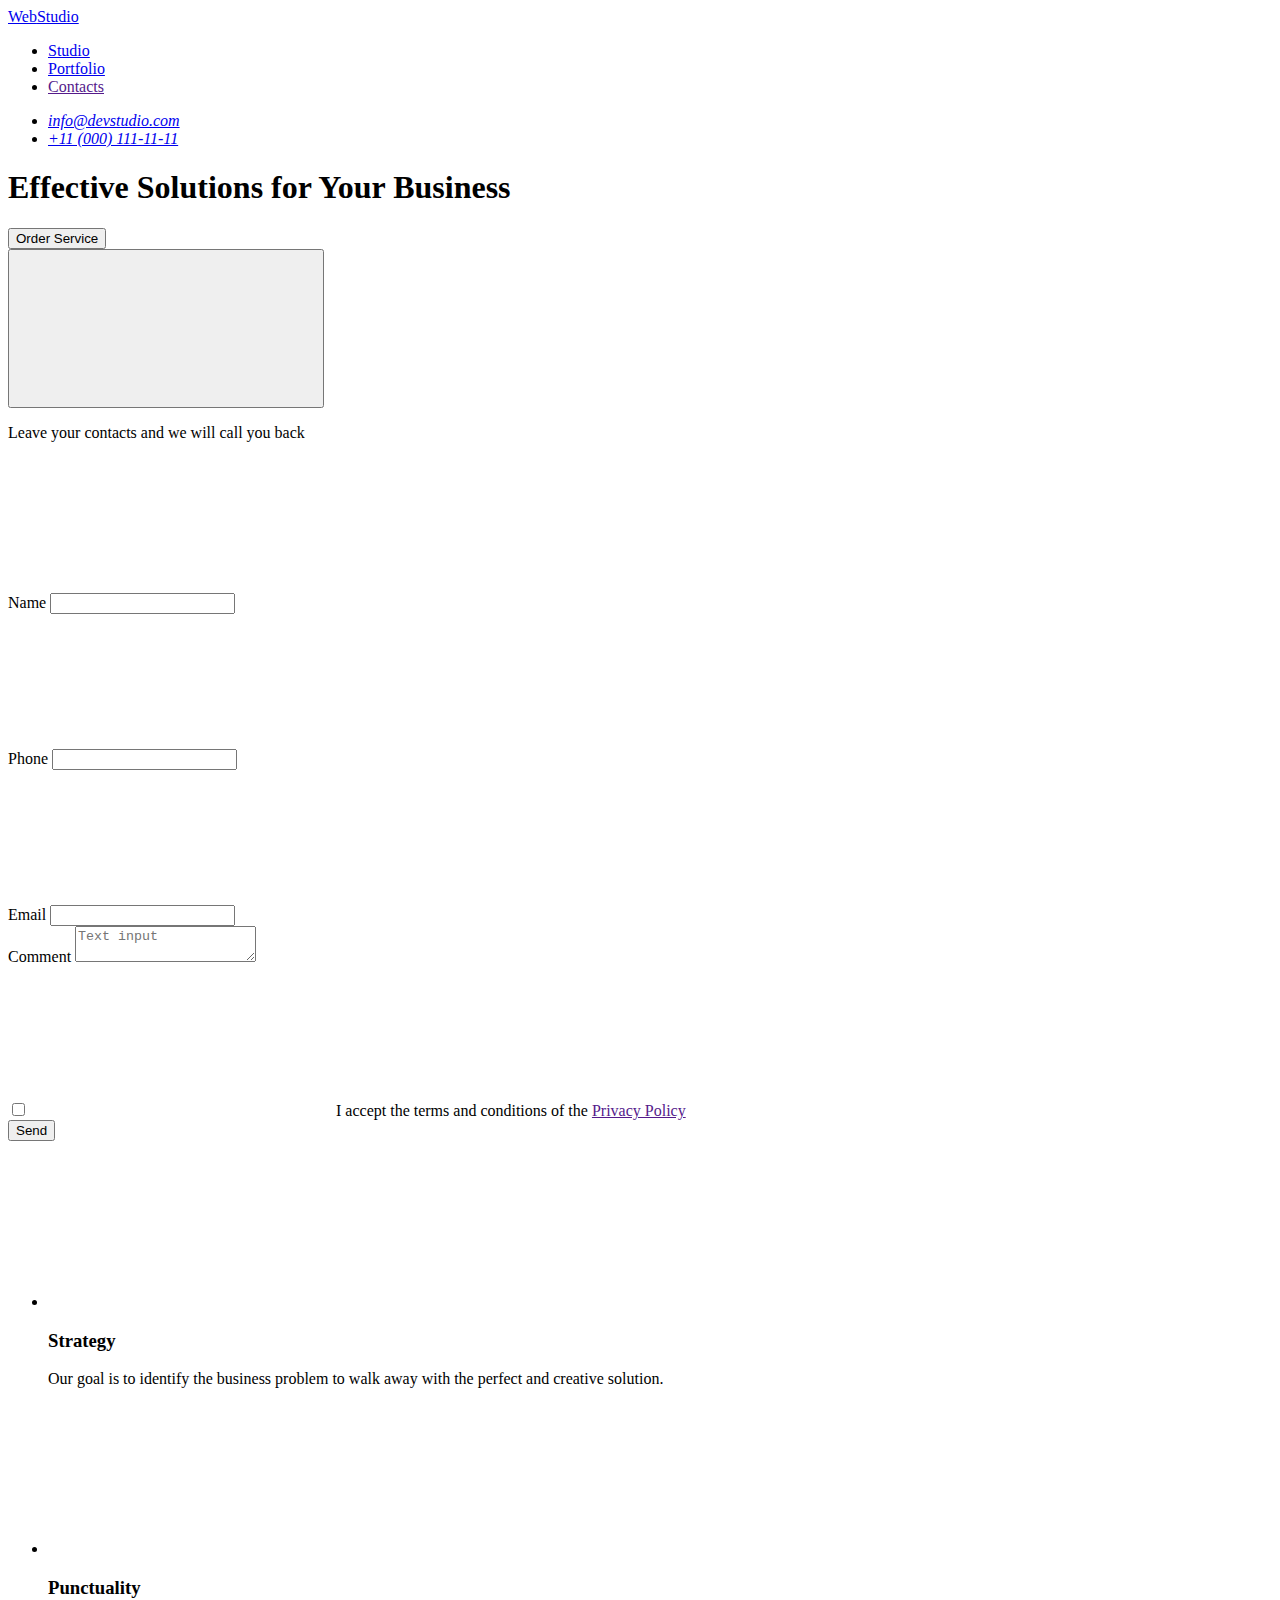
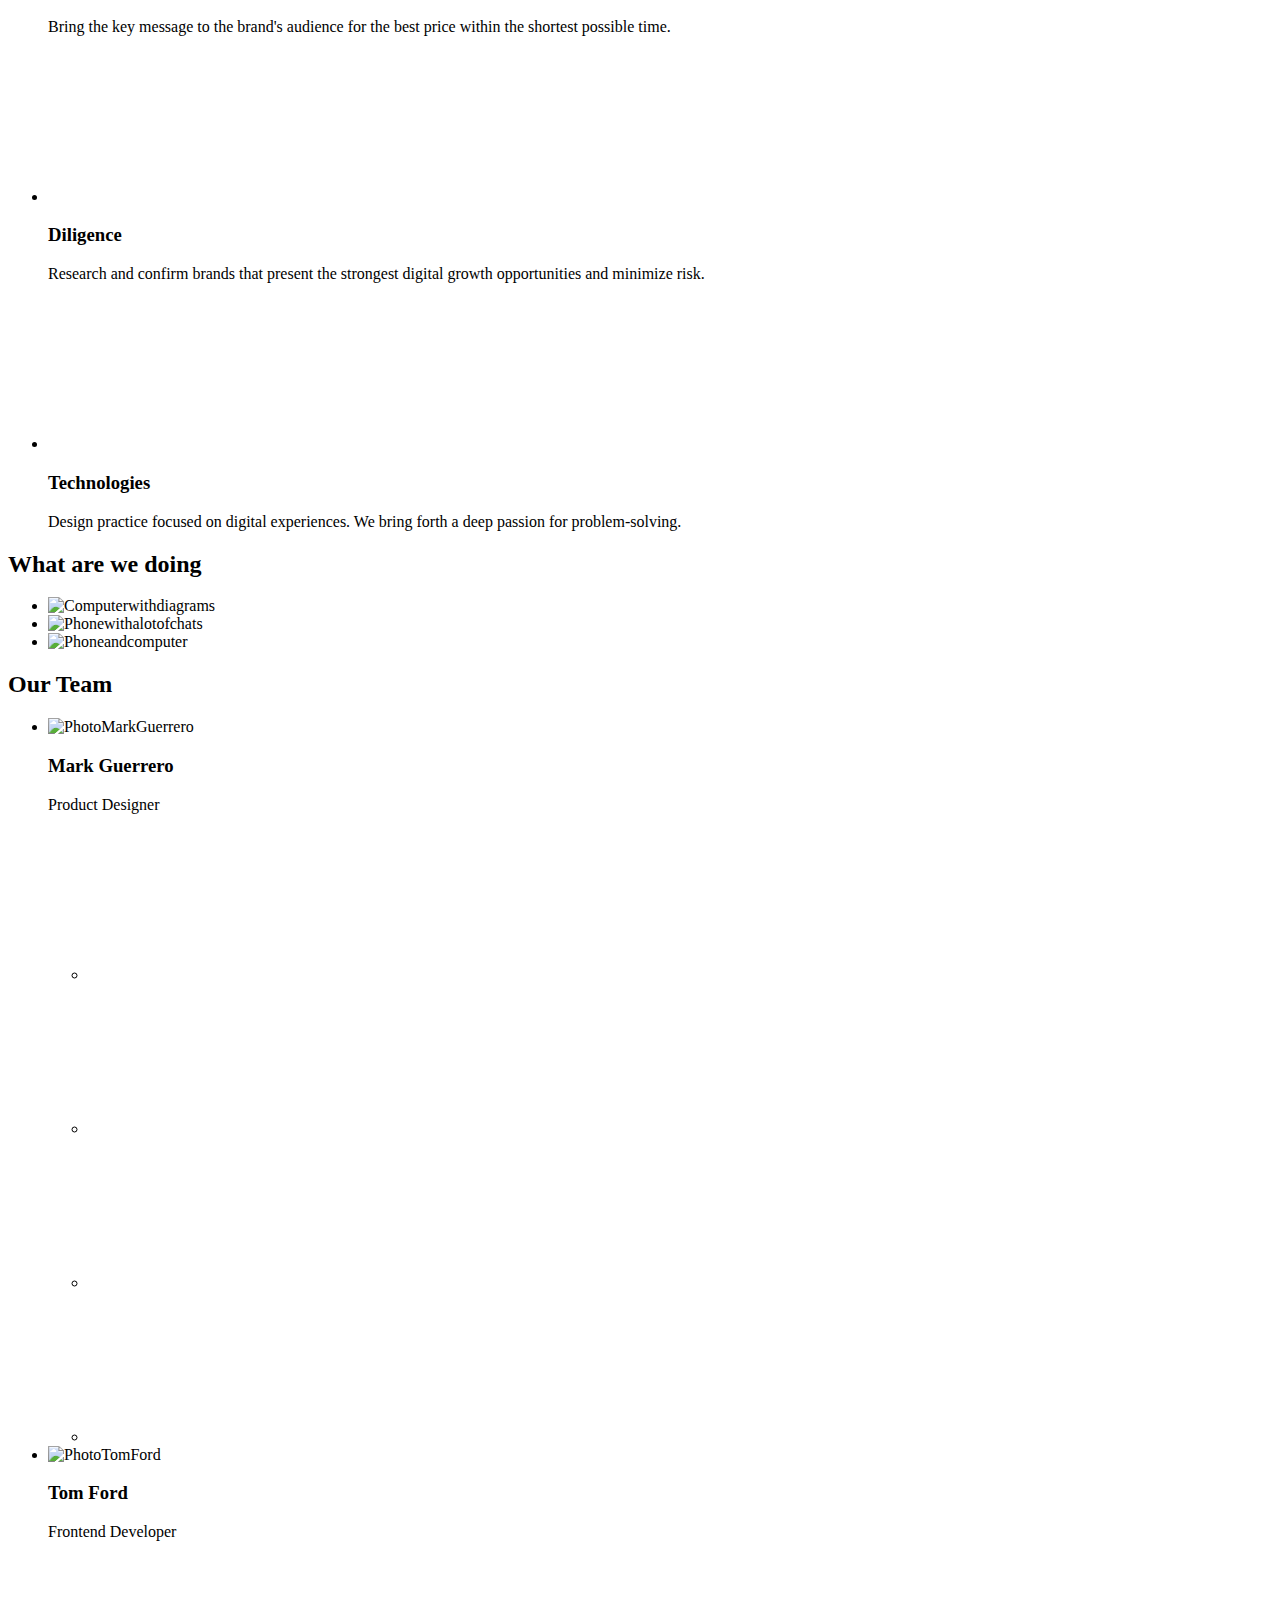
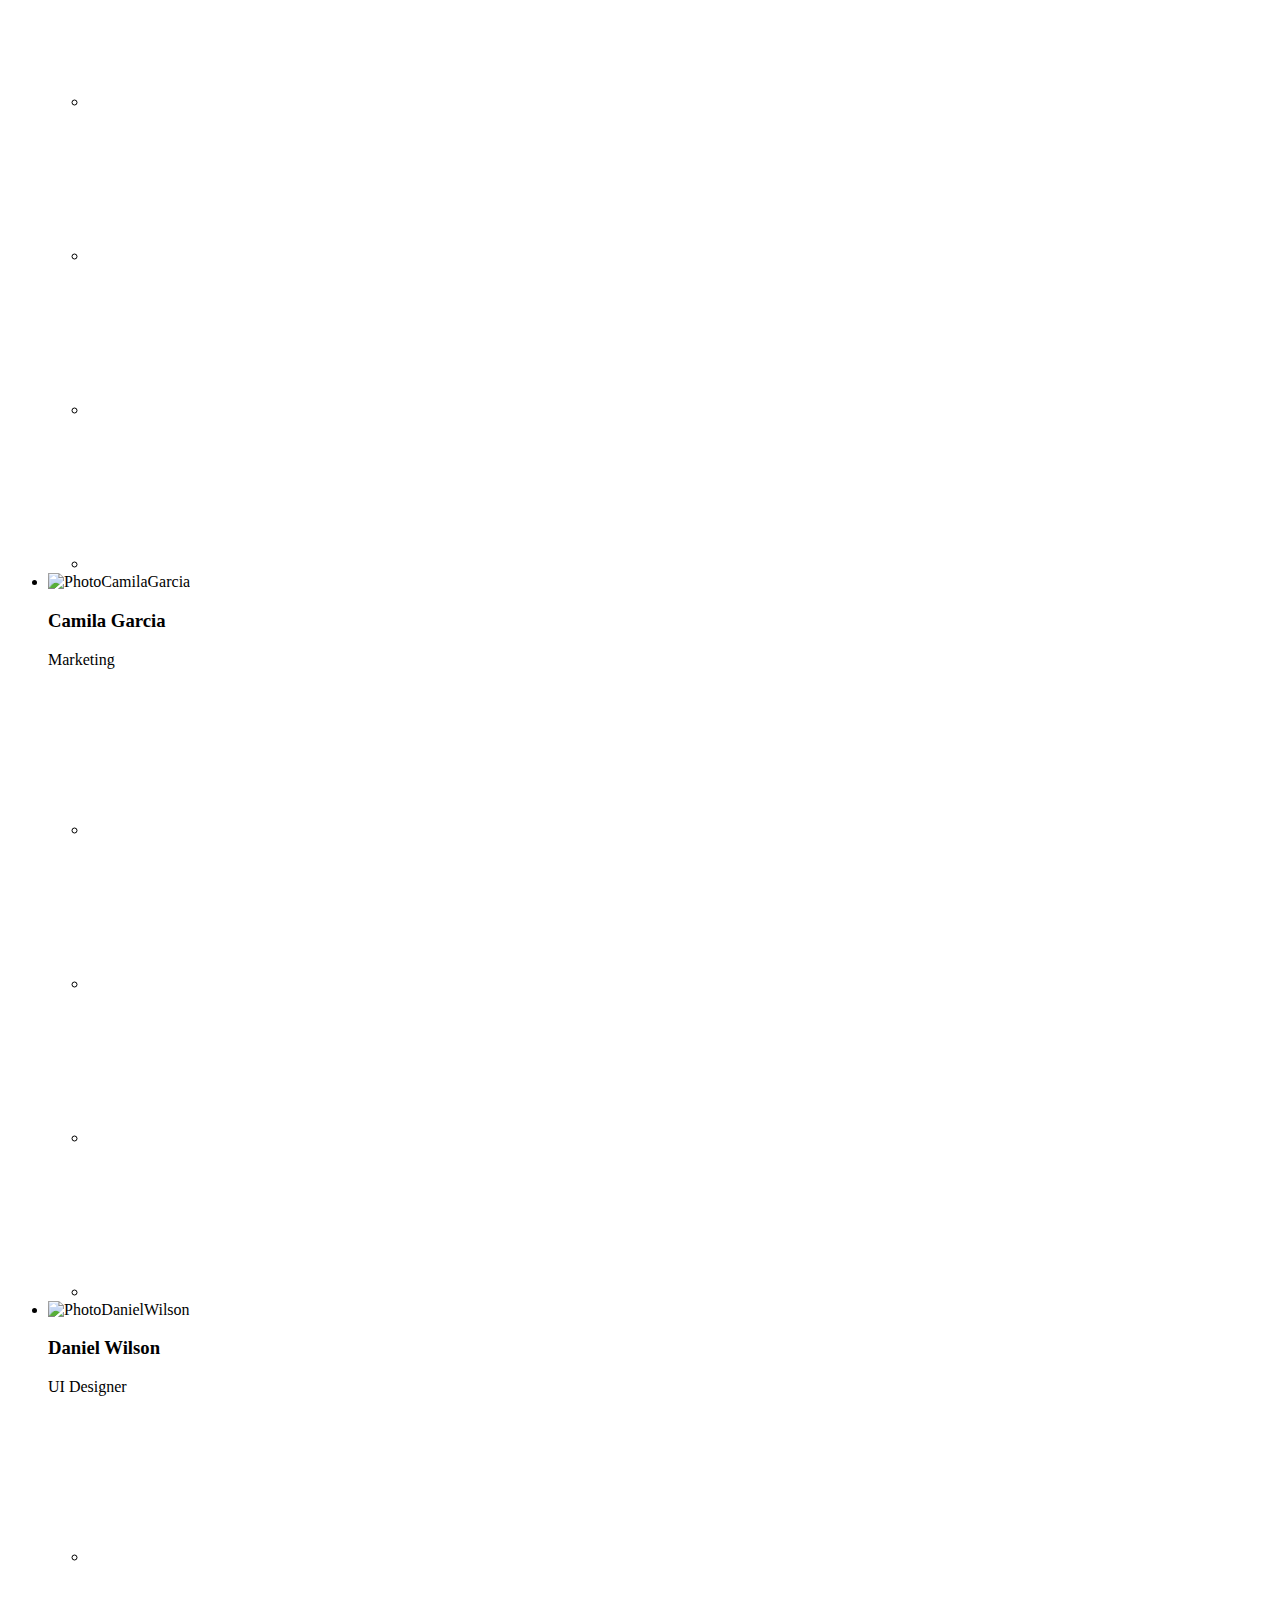
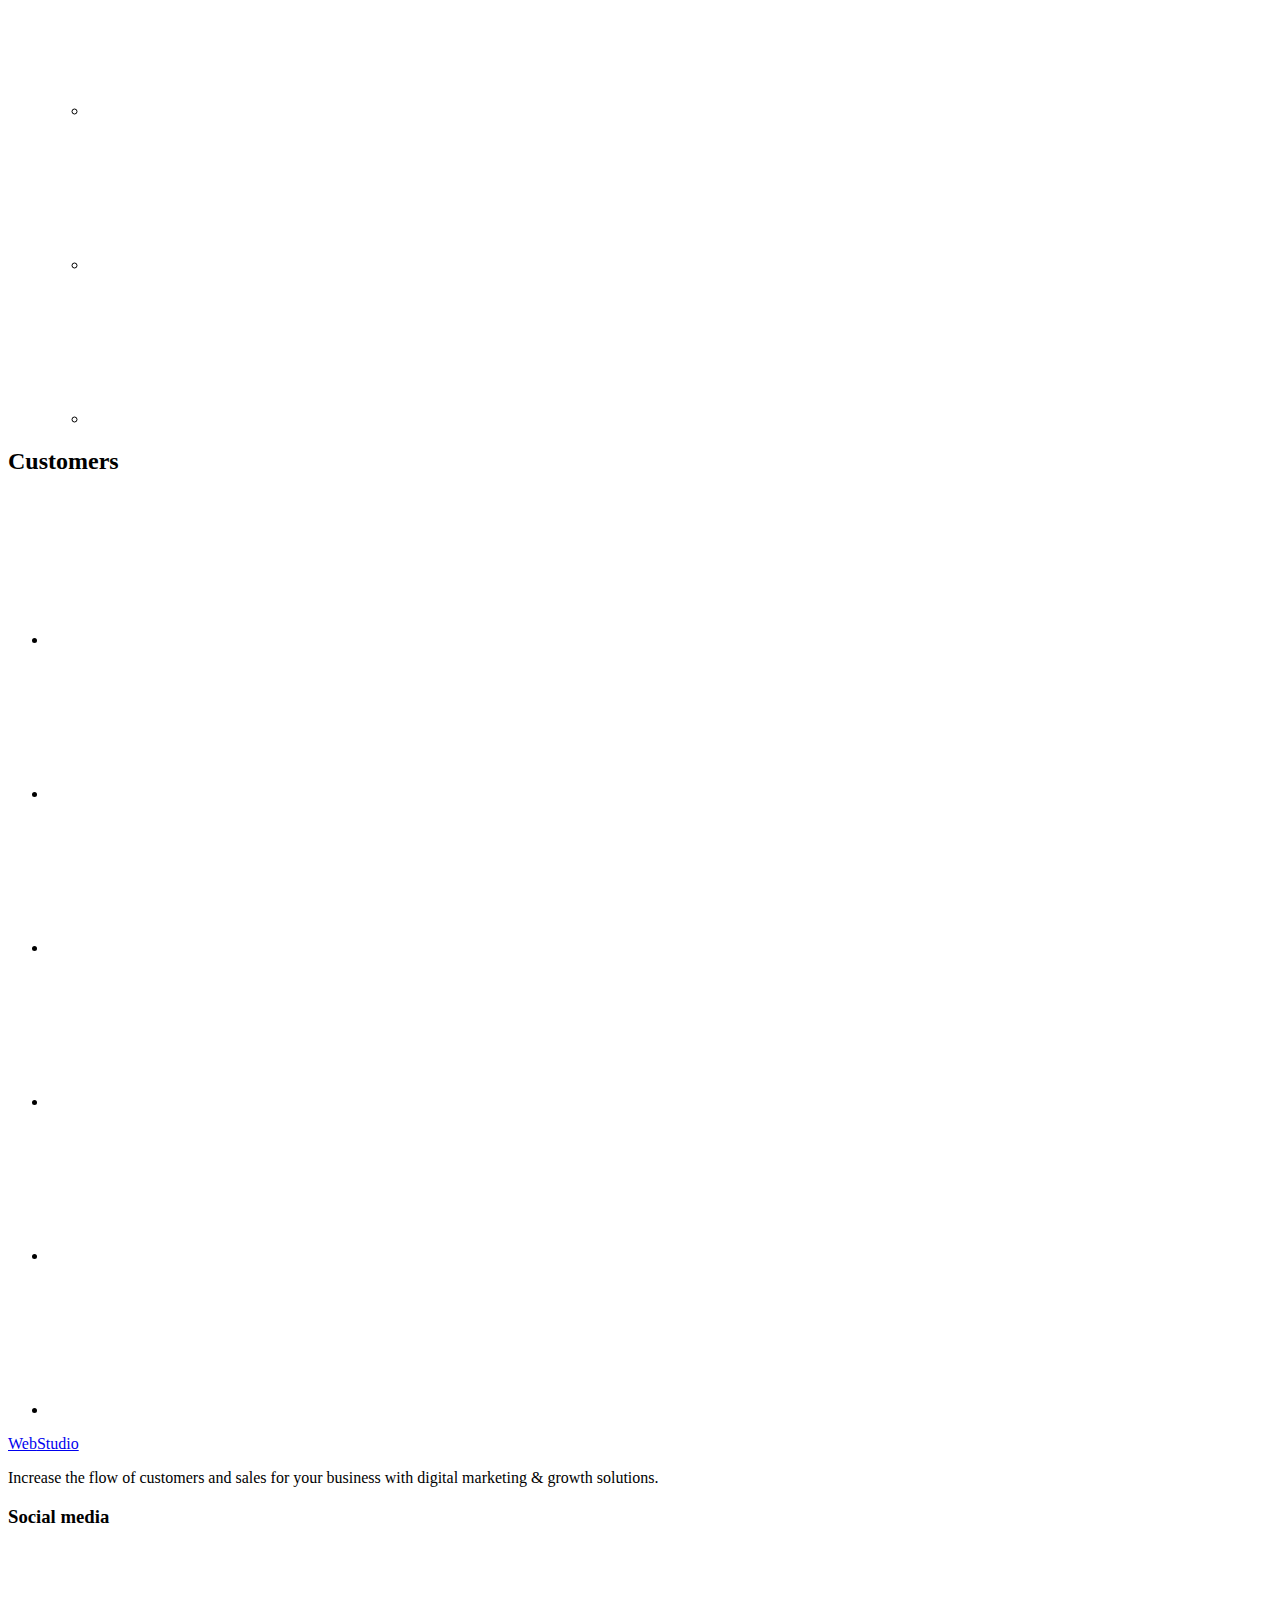
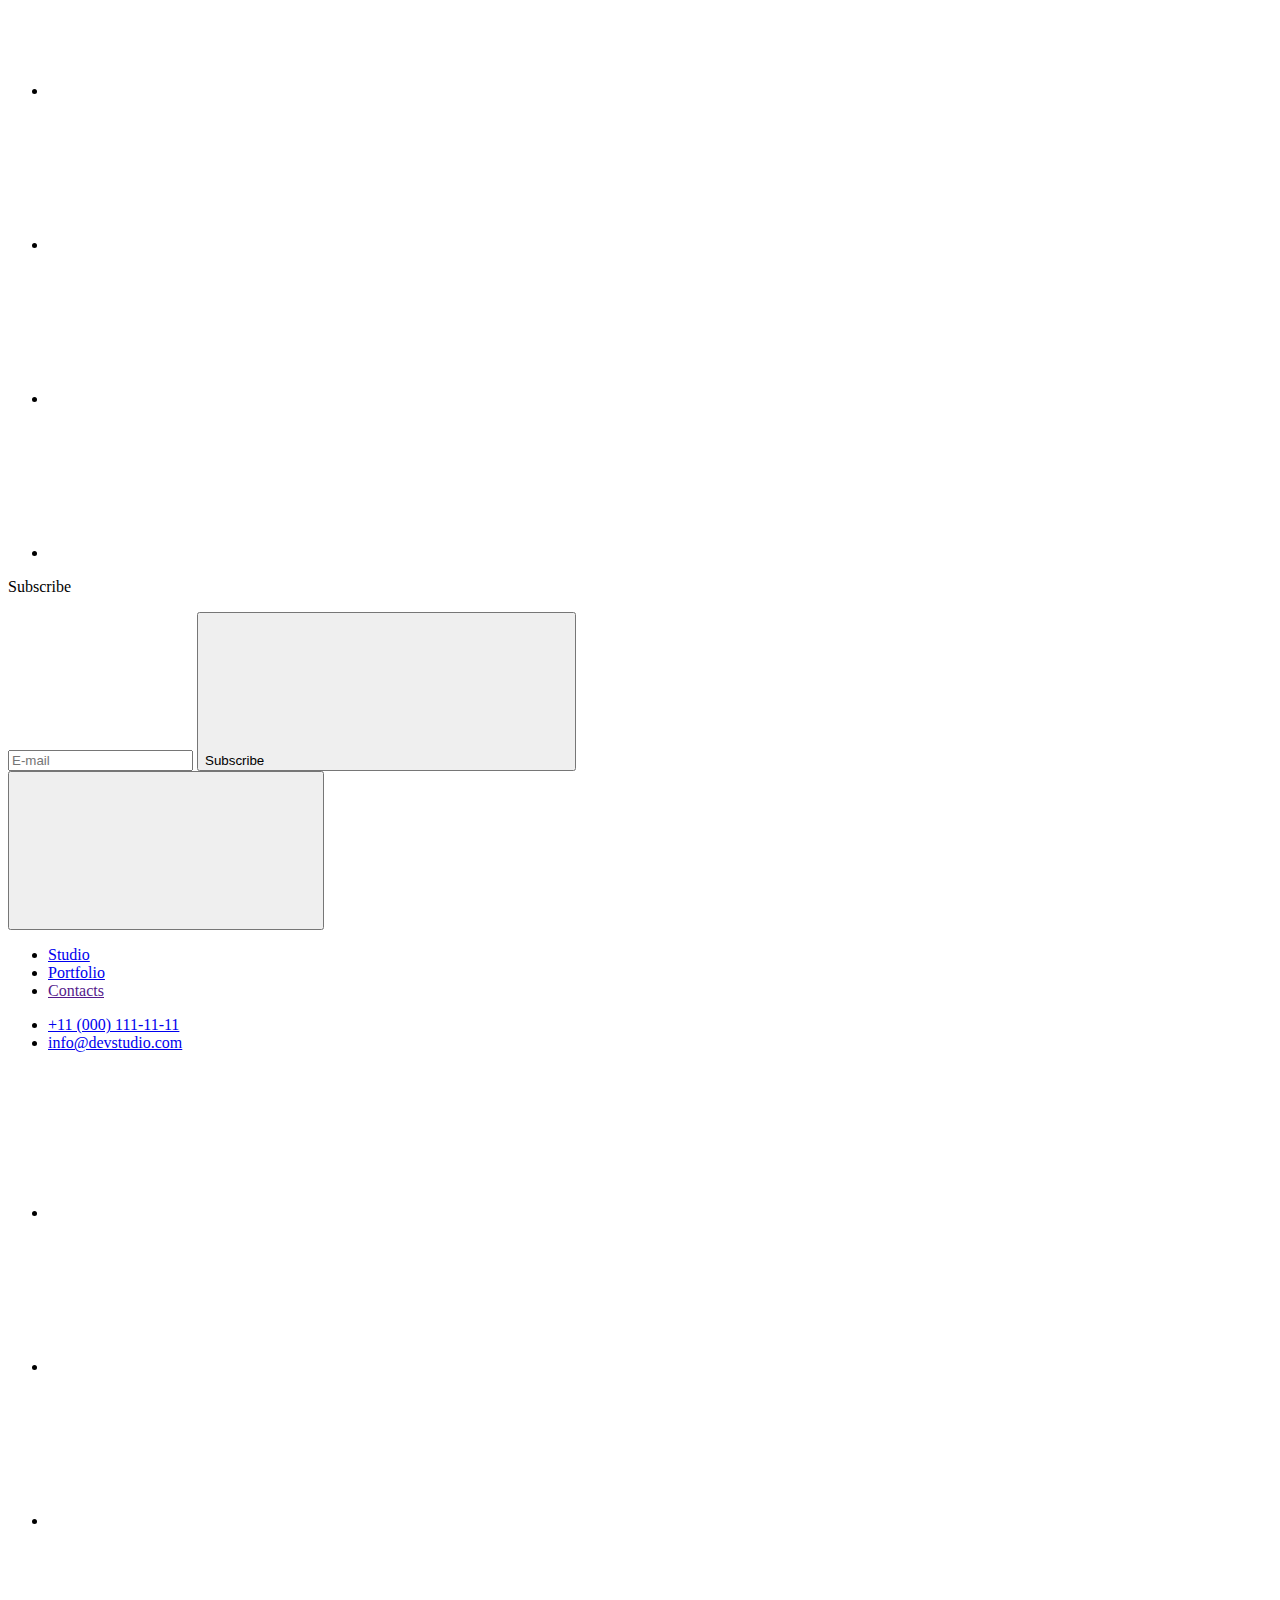
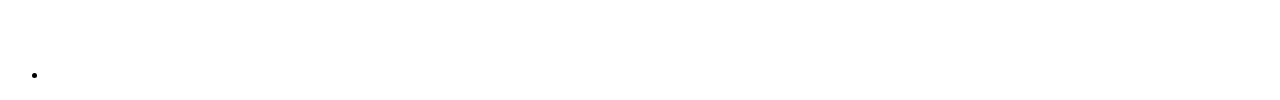
==== index.html @ 9580fcb4 "Add files via upload" ====
<!DOCTYPE html>
<html lang="en">
<head>
    <meta charset="UTF-8">
    <meta http-equiv="X-UA-Compatible" content="IE=edge">
    <meta name="viewport" content="width=device-width, initial-scale=1.0">
    <link
      rel="stylesheet"
      href="https://cdnjs.cloudflare.com/ajax/libs/modern-normalize/1.1.0/modern-normalize.min.css"
      integrity="sha512-wpPYUAdjBVSE4KJnH1VR1HeZfpl1ub8YT/NKx4PuQ5NmX2tKuGu6U/JRp5y+Y8XG2tV+wKQpNHVUX03MfMFn9Q=="
      crossorigin="anonymous"
      referrerpolicy="no-referrer"
    />
    <link rel="preconnect" href="https://fonts.googleapis.com">
<link rel="preconnect" href="https://fonts.gstatic.com" crossorigin>
<link href="https://fonts.googleapis.com/css2?family=Raleway:ital,wght@0,100;0,200;0,300;0,400;0,500;0,600;0,700;0,800;0,900;1,100;1,200;1,300;1,400;1,500;1,600;1,700;1,800;1,900&family=Roboto:ital,wght@0,100;0,300;0,400;0,500;0,700;0,900;1,100;1,300;1,400;1,500;1,700;1,900&display=swap" rel="stylesheet">
    <link rel="stylesheet" href="styles.css/stylescss.css" type="text/css">
        <title>WebStudio</title>
</head>
<body >  
        <header>
            <div class="container header-container">  
        <nav class="container-navigation">
            <a href="./index.html" class="logo"><span class="logo-web">Web</span><span class="logo-studio-one">Studio</span></a>
            <ul class="container-nav">
                <li><a href="index.html" class="nav-list current">Studio</a></li>
                <li><a href="portfolio.html" class="nav-list">Portfolio</a></li>
                <li><a href="" class="nav-list">Contacts</a></li>
            </ul>
        </nav>
        <address class="adress-li">
            <ul class="adress-list">
                <li><a href="mailto:info@devstudio.com" class="contact-list">info@devstudio.com</a></li>
                <li><a href="tel:+110001111111" class="contact-list">+11 (000) 111-11-11</a></li>
            </ul>
        </address>
    </div>
    </header>
<main>
    <section class="hero">
        <div class="container">
                <h1 class="h-one">Effective Solutions
                    for Your Business</h1>
                <button data-modal-open type="head-button" class="button-text">Order Service</button>
                </div>
                
                      <div class="backdrop is-hidden" data-modal>
                        <div class="modal-window">
                          <button class="close-btn" type="button" data-modal-close>
                            <svg class="icon-close-btn">
                              <use href="./images/symbol-defs.svg#icon-cloz"></use>
                            </svg>
                          </button>
                          <p class="modal-title">Leave your contacts and we will call you back</p>
                          <form class="form-container">
                            <div class="form-item">
                              <label class="label-item" for="user-name">Name</label>
                              <input class="input-item" type="text" name="user-name" id="user-name" />
                              <svg class="form-icon">
                                <use href="./images/symbol-defs.svg#icon-person-black"></use>
                              </svg>
                            </div>
                            <div class="form-item">
                              <label class="label-item" for="user-phone">Phone</label>
                              <input class="input-item" type="tel" name="user-phone" id="user-phone" />
                              <svg class="form-icon">
                                <use href="./images/symbol-defs.svg#icon-phone-black"></use>
                              </svg>
                            </div>
                            <div class="form-item">
                              <label class="label-item" for="user-mail">Email</label>
                              <input class="input-item" type="email" name="user-mail" id="user-mail" />
                              <svg class="form-icon">
                                <use href="./images/symbol-defs.svg#icon-email-black"></use>
                              </svg>
                            </div>
                            <div class="form-item">
                              <label class="label-item" for="comment">Comment</label>
                              <textarea
                                class="input-comment"
                                name="comment"
                                id="comment"
                                placeholder="Text input"
                              ></textarea>
                            </div>
                            <div class="accept-policy-container">
                              <input
                                class="checkbox-input"
                                type="checkbox"
                                name="accept-policy"
                                id="accept-policy"
                                value="checked"
                              />
                              <svg class="checked-icon">
                                <use href="./images/symbol-defs.svg#icon-click"></use>
                              </svg>
                              <span class="checkbox-icon"> </span>
                              <label class="checkbox-label" for="accept-policy"
                                >I accept the terms and conditions of the
                                <a class="link-policy" href="">Privacy Policy</a>
                              </label>
                            </div>
                            <button class="order-btn" type="submit"><span class="order-btn-text">Send</span></button>
                          </form>
                        </div>
                    </div>
                    </div>
                  </div>
    </section>
        <section class="section">
            <div class="container">
            <h2 hidden  class="title-two"></h2>
            <ul class="container-section-two">
                
                <li class="container-feature">
                    <div class="iconsabout">
                    <svg  class="iconimg-about">
                        <use href="./images/icons/symbol-defs.svg#icon-antenna" ></use>
                    </svg>
                </div>
                    <h3 class="title-three">Strategy</h3> 
                <p class="section-two-text">Our goal is to identify the business
                    problem to walk away with the perfect and creative solution. </p></li>
                   
                <li class="container-feature">
                    <div class="iconsabout">
                        <svg  class="iconimg-about">
                            <use  href="./images/icons/symbol-defs.svg#icon-clock"></use>
                        </svg>
                    </div>
                    <h3 class="title-three" >Punctuality</h3> 
                <p class="section-two-text">Bring the key message to the brand's audience for the best price within the shortest possible time.</p></li>
                
                <li class="container-feature">
                    <div class="iconsabout">
                        <svg  class="iconimg-about">
                            <use   href="./images/icons/symbol-defs.svg#icon-diagram"></use>
                        </svg>
                    </div>
                    <h3 class="title-three">Diligence</h3> 
                <p class="section-two-text">Research and confirm brands that present the strongest digital growth opportunities and minimize risk.</p></li>
    
                <li class="container-feature">
                    <div class="iconsabout">
                        <svg  class="iconimg-about">
                            <use  href="./images/icons/symbol-defs.svg#icon-astronaut"></use>
                        </svg>
                    </div>
                    <h3 class="title-three">Technologies</h3> 
                <p class="section-two-text">Design practice focused on digital experiences. We bring forth a deep passion for problem-solving.</p></li>
                </ul>
            </div>
        </section>
        <section class="section tasks">
            <div class="container">
            <h2 class="section-three-title-two">What are we doing</h2>
            <ul class="whatwearedoing">
                <li><img class="section-three-img" src="./images/computerwithdiagrams.jpg" alt="Computerwithdiagrams" width="360" height="300"></li>
                <li><img class="section-three-img" src="./images/phonechats.jpg" alt="Phonewithalotofchats" width="360" height="300"></li>
                <li><img class="section-three-img" src="./images/computerandphone.jpg" alt="Phoneandcomputer" width="360" height="300"></li>
            </ul>
        </div>
        </section>
        <section class="section section-ourteam">
            <div class="container">
            <h2  class="section-four-title-two">Our Team</h2>   
            <ul class="ourteam">
                <li class="team">
                    <img class="mark-photo" src="./images/mark.jpg" alt="PhotoMarkGuerrero" width="264" height="260">
                <div class="section-four-container">
                        <h3 class="section-four-title-three">Mark Guerrero</h3>
                    <p >Product Designer</p>
                    <ul class="team-social-list">
                        <li class="team-social-item">
                            <a class="team-social-link" href="">
                                <svg class="social-icon">
                                    <use href="./images/icons/symbol-defs.svg#icon-instagram">
    
                                    </use>
                                </svg>
                            </a>
                        </li>
                        <li class="team-social-item">
                            <a class="team-social-link" href="">
                                <svg class="social-icon">
                                    <use href="./images/icons/symbol-defs.svg#icon-twitter">
    
                                    </use>
                                </svg>
                            </a>
                        </li>
                        <li class="team-social-item">
                            <a class="team-social-link" href="">
                                <svg class="social-icon">
                                    <use href="./images/icons/symbol-defs.svg#icon-facebook">
    
                                    </use>
                                </svg>
                            </a>
                        </li>
                        <li class="team-social-item">
                            <a class="team-social-link" href="">
                                <svg class="social-icon">
                                    <use href="./images/icons/symbol-defs.svg#icon-linkedin"> 
    
                                    </use>
                                </svg>
                            </a>
                        </li>
                       
                       </ul>
                </div>
                </li>
                <li class="team">
                <img class="tom-photo" src="./images/tom.jpg" alt="PhotoTomFord" width="264" height="260">
                <div class="section-four-container">
                    <h3 class="section-four-title-three">Tom Ford</h3>
                    <p >Frontend Developer</p>
                    <ul class="team-social-list">
                        <li class="team-social-item">
                            <a class="team-social-link" href="">
                                <svg class="social-icon">
                                    <use href="./images/icons/symbol-defs.svg#icon-instagram">
    
                                    </use>
                                </svg>
                            </a>
                        </li>
                        <li class="team-social-item">
                            <a class="team-social-link" href="">
                                <svg class="social-icon">
                                    <use href="./images/icons/symbol-defs.svg#icon-twitter">
    
                                    </use>
                                </svg>
                            </a>
                        </li>
                        <li class="team-social-item">
                            <a class="team-social-link" href="">
                                <svg class="social-icon">
                                    <use href="./images/icons/symbol-defs.svg#icon-facebook">
    
                                    </use>
                                </svg>
                            </a>
                        </li>
                        <li class="team-social-item">
                            <a class="team-social-link" href="">
                                <svg class="social-icon">
                                    <use href="./images/icons/symbol-defs.svg#icon-linkedin"> 
    
                                    </use>
                                </svg>
                            </a>
                        </li>
                       
                       </ul>
                </div>
                </li>
                <li class="team">
                <img class="camila-photo" src="./images/camila.jpg" alt="PhotoCamilaGarcia" width="264" height="260">
                <div class="section-four-container">
                    <h3 class="section-four-title-three">Camila Garcia</h3>
                    <p >Marketing</p>
                    <ul class="team-social-list">
                        <li class="team-social-item">
                            <a class="team-social-link" href="">
                                <svg class="social-icon">
                                    <use href="./images/icons/symbol-defs.svg#icon-instagram">
    
                                    </use>
                                </svg>
                            </a>
                        </li>
                        <li class="team-social-item">
                            <a class="team-social-link" href="">
                                <svg class="social-icon">
                                    <use href="./images/icons/symbol-defs.svg#icon-twitter">
    
                                    </use>
                                </svg>
                            </a>
                        </li>
                        <li class="team-social-item">
                            <a class="team-social-link" href="">
                                <svg class="social-icon">
                                    <use href="./images/icons/symbol-defs.svg#icon-facebook">
    
                                    </use>
                                </svg>
                            </a>
                        </li>
                        <li class="team-social-item">
                            <a class="team-social-link" href="">
                                <svg class="social-icon">
                                    <use href="./images/icons/symbol-defs.svg#icon-linkedin"> 
    
                                    </use>
                                </svg>
                            </a>
                        </li>
                       
                       </ul>
                </div>
                </li>
                <li class="team">
                <img class="daniel-photo" src="./images/daniel.jpg" alt="PhotoDanielWilson" width="264" height="260">
                <div class="section-four-container">  
                <h3 class="section-four-title-three">Daniel Wilson</h3>
                    <p >UI Designer</p>
                    <ul class="team-social-list">
                        <li class="team-social-item">
                            <a class="team-social-link" href="">
                                <svg class="social-icon">
                                    <use href="./images/icons/symbol-defs.svg#icon-instagram">
    
                                    </use>
                                </svg>
                            </a>
                        </li>
                        <li class="team-social-item">
                            <a class="team-social-link" href="">
                                <svg class="social-icon">
                                    <use href="./images/icons/symbol-defs.svg#icon-twitter">
    
                                    </use>
                                </svg>
                            </a>
                        </li>
                        <li class="team-social-item">
                            <a class="team-social-link" href="">
                                <svg class="social-icon">
                                    <use href="./images/icons/symbol-defs.svg#icon-facebook">
    
                                    </use>
                                </svg>
                            </a>
                        </li>
                        <li class="team-social-item">
                            <a class="team-social-link" href="">
                                <svg class="social-icon">
                                    <use href="./images/icons/symbol-defs.svg#icon-linkedin"> 
    
                                    </use>
                                </svg>
                            </a>
                        </li>
                       
                       </ul>
                </div>
                </li>
                               
            </ul>
        </div>
        </section>
        <section class="section customer-section">
            <div class="container">
              <h2 class="customer-title">Customers</h2>
              <ul class="customer-list">
                <li class="customer-item">
                  <a class="customer-icon-container" href="">
                    <svg class="customer-icon">
                      <use href="./images/icons/symbol-defs.svg#icon-Logoone"></use>
                    </svg>
                  </a>
                </li>
                <li class="customer-item">
                  <a class="customer-icon-container" href="">
                    <svg class="customer-icon">
                      <use href="./images/icons/symbol-defs.svg#icon-Logotwo"></use>
                    </svg>
                  </a>
                </li>
                <li class="customer-item">
                  <a class="customer-icon-container" href="">
                    <svg class="customer-icon">
                      <use href="./images/icons/symbol-defs.svg#icon-Logothree"></use>
                    </svg>
                  </a>
                </li>
                <li class="customer-item">
                  <a class="customer-icon-container" href="">
                    <svg class="customer-icon">
                      <use href="./images/icons/symbol-defs.svg#icon-Logofour"></use>
                    </svg>
                  </a>
                </li>
                <li class="customer-item">
                  <a class="customer-icon-container" href="">
                    <svg class="customer-icon">
                      <use href="./images/icons/symbol-defs.svg#icon-Logofive"></use>
                    </svg>
                  </a>
                </li>
                <li class="customer-item">
                  <a class="customer-icon-container" href="">
                    <svg class="customer-icon">
                      <use href="./images/icons/symbol-defs.svg#icon-Logosix"></use>
                    </svg>
                  </a>
                </li>
              </ul>
            </div>
          </section>
</main>
    <footer class="footer">
<div class="container big-footer">
        <div class="container-footer">
            <a href="./index.html" class="logo"><span class="logo-web">Web</span><span class="logo-studio-two">Studio</span></a>
            <p class="footer-text">Increase the flow of customers and sales for your business with digital marketing & growth solutions.</p>
        </div>
        <div class="footer-social">
            <h3 class="footer-social-title">Social media</h3>
            <ul class="footer-social-list">
              <li class="footer-social-item">
                <a class="footer-social-link" href="">
                  <svg class="footer-social-icon">
                    <use href="./images/icons/symbol-defs.svg#icon-instagram"></use>
                  </svg>
                </a>
              </li>
              <li class="footer-social-item">
                <a class="footer-social-link" href="">
                  <svg class="footer-social-icon">
                    <use href="./images/icons/symbol-defs.svg#icon-twitter"></use>
                  </svg>
                </a>
              </li>
              <li class="footer-social-item">
                <a class="footer-social-link" href=""
                  ><svg class="footer-social-icon">
                    <use href="./images/icons/symbol-defs.svg#icon-facebook"></use>
                  </svg>
                </a>
              </li>
              <li class="footer-social-item">
                <a class="footer-social-link" href=""
                  ><svg class="footer-social-icon">
                    <use href="./images/icons/symbol-defs.svg#icon-linkedin"></use>
                  </svg>
                </a>
              </li>
            </ul>
          </div>
          <div class="footer-subscribe">
            <p class="footer-social-title">Subscribe</p>
            <form class="subscribe-form">
              <input type="email" name="e-mail-footer" class="footer-input" placeholder="E-mail" />
              <button class="subscribe-btn" type="submit">Subscribe
                <svg class="footer-social-icon">
                  <use href="./images/symbol-defs.svg#icon-icon-send"></use>
                </svg>
              </button>
            </form>
          </div>
    </div>
    </footer>
    <div class="menu-container js-menu-container" id="mobile-menu">
      <button class="menu-toggle js-close-menu">
        <svg class="icon-close-btn">
          <use href="./images/icons.svg#icon-close-btn"></use>
        </svg>
      </button>
      <div class="mobile-nav">
        <ul class="mobile-menu list">
          <li class="item"><a href="./index.html" class="mobile-menu-link link">Studio</a></li>
          <li class="item">
            <a href="./portfolio.html" class="mobile-menu-link link" link>Portfolio</a>
          </li>
          <li class="item"><a href="" class="mobile-menu-link link current">Contacts</a></li>
        </ul>
      </div>
      <div class="mobile-menu-contacts">
        <ul class="mobile-auth-nav list">
          <li class="item">
            <a href="tel:+110001111111" class="tel modal-tel link current">+11 (000) 111-11-11</a>
          </li>
          <li class="item">
            <a href="mailto:info@devstudio.com" class="link mail">info@devstudio.com</a>
          </li>
        </ul>
        <ul class="list soc-med-list">
          <li class="item">
            <a href="" class="soc-med-link">
              <svg class="soc-med-icon">
                <use href="./images/icons.svg#icon-instagram"></use>
              </svg>
            </a>
          </li>
          <li class="item">
            <a href="" class="soc-med-link">
              <svg class="soc-med-icon">
                <use href="./images/icons.svg#icon-twitter"></use>
              </svg>
            </a>
          </li>
          <li class="item">
            <a href="" class="soc-med-link">
              <svg class="soc-med-icon">
                <use href="./images/icons.svg#icon-facebook"></use>
              </svg>
            </a>
          </li>
          <li class="item">
            <a href="" class="soc-med-link">
              <svg class="soc-med-icon">
                <use href="./images/icons.svg#icon-linkedin"></use>
              </svg>
            </a>
          </li>
        </ul>
      </div>
    </div>
    <script src="./js/mobile-menu.js"></script>
    <script src="./js/modal.js"></script>
</body>

</html>
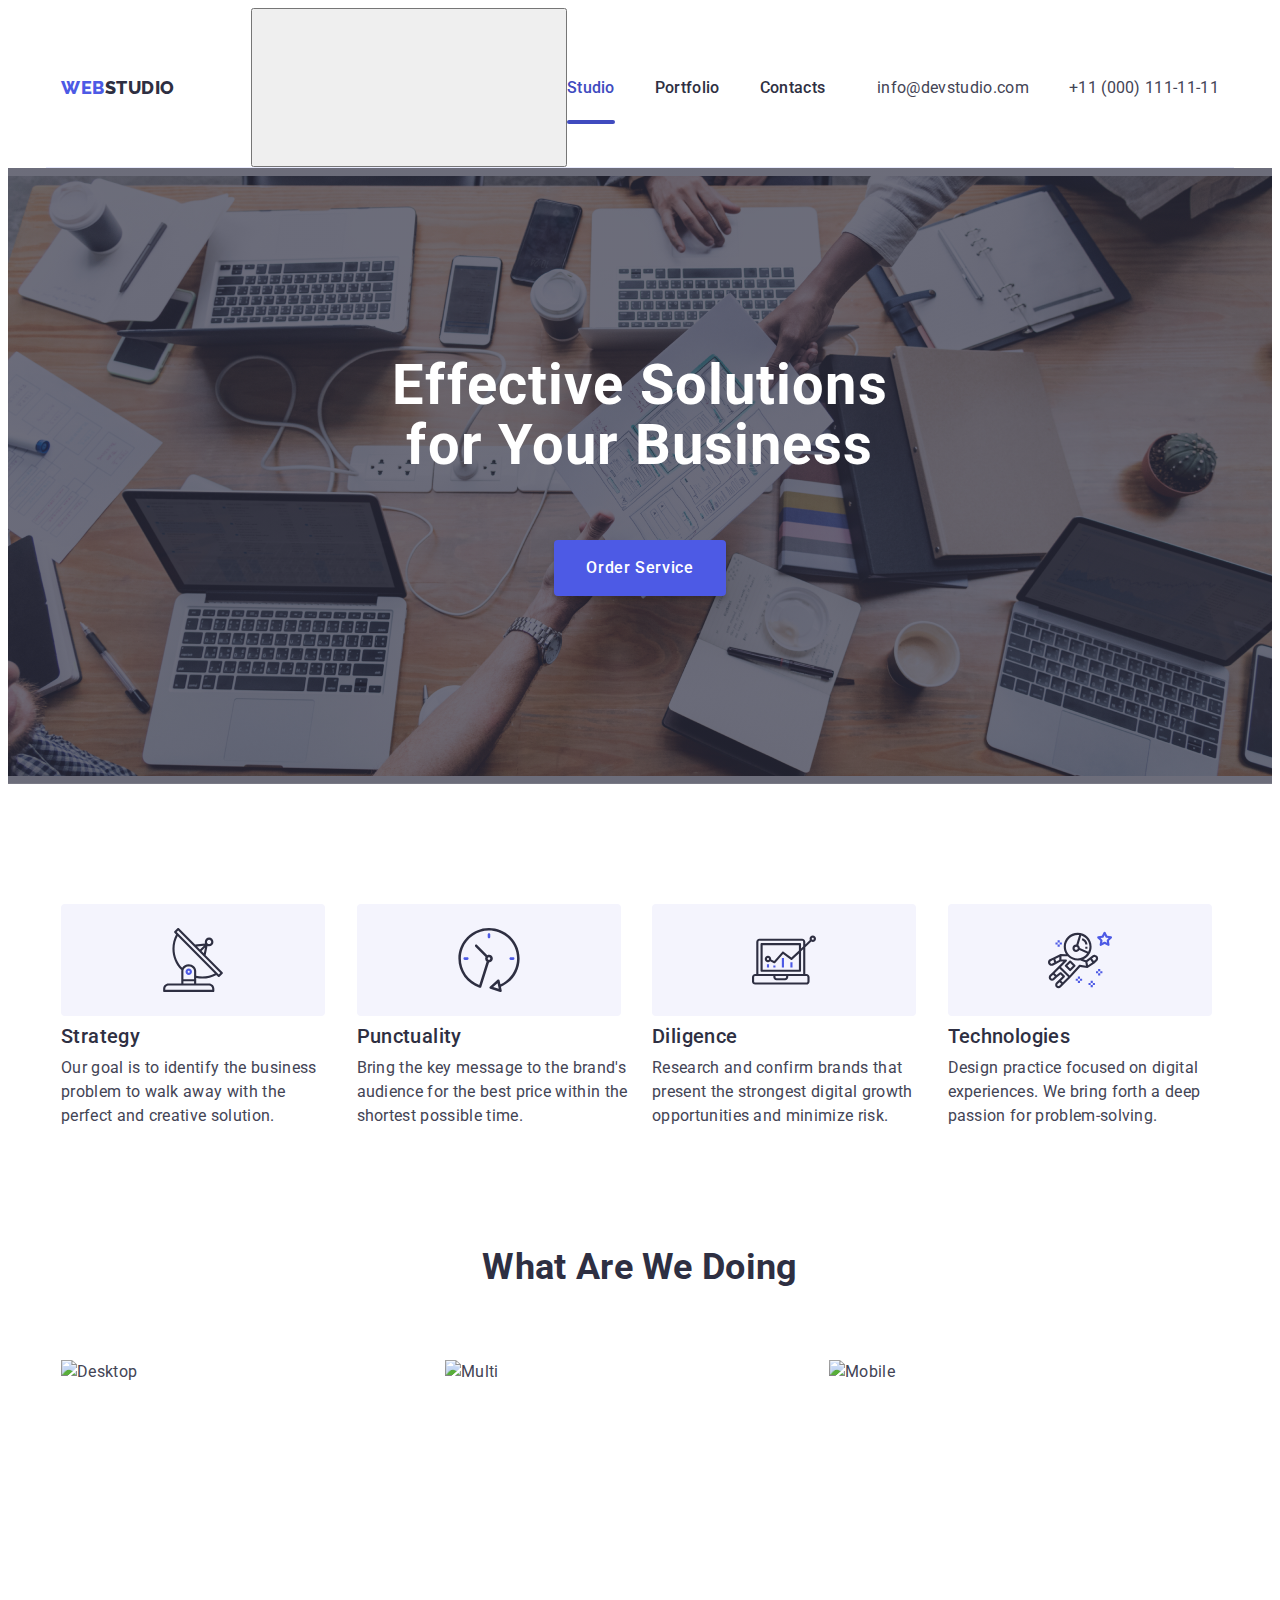
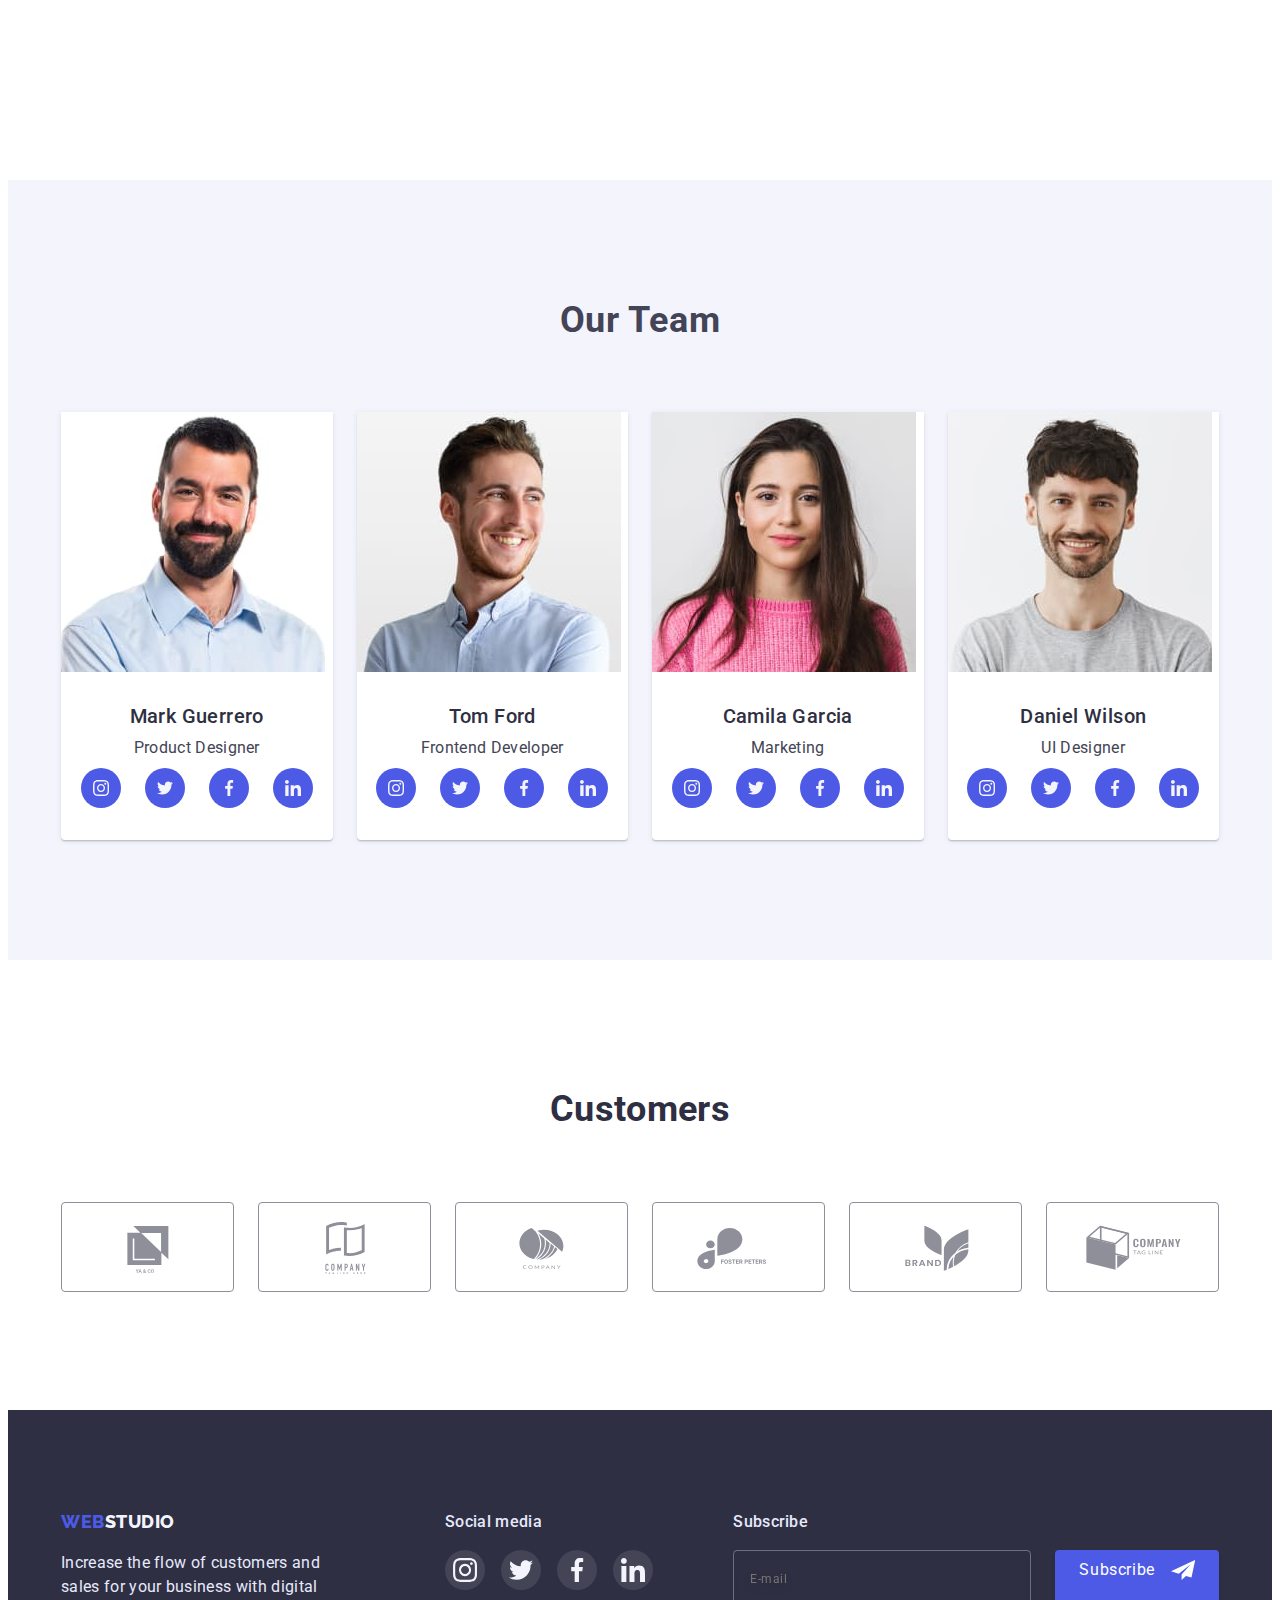
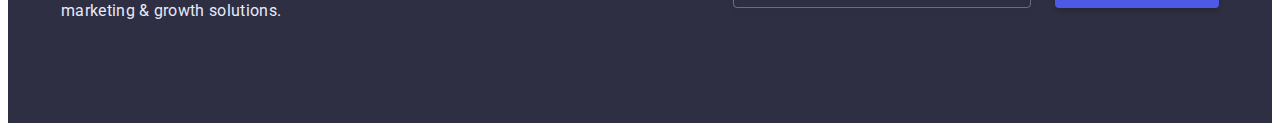
==== commit 7f72d08b: "Add files via upload" ====
--- a/index.html
+++ b/index.html
@@ -22,6 +22,16 @@
             <div class="container header-container">  
         <nav class="container-navigation">
             <a href="./index.html" class="logo"><span class="logo-web">Web</span><span class="logo-studio-one">Studio</span></a>
+            <button
+              type="button"
+              class="menu-toggle js-open-menu"
+              aria-expanded="false"
+              aria-controls="mobile-menu"
+            >
+              <svg class="mobile-icon" aria-label="mobile menu switcher">
+                <use href="./images/icons.svg#icon-menu" class="icon-menu"></use>
+              </svg>
+            </button>
             <ul class="container-nav">
                 <li><a href="index.html" class="nav-list current">Studio</a></li>
                 <li><a href="portfolio.html" class="nav-list">Portfolio</a></li>
@@ -29,7 +39,7 @@
             </ul>
         </nav>
         <address class="adress-li">
-            <ul class="adress-list">
+            <ul class="adress-list auth-nav">
                 <li><a href="mailto:info@devstudio.com" class="contact-list">info@devstudio.com</a></li>
                 <li><a href="tel:+110001111111" class="contact-list">+11 (000) 111-11-11</a></li>
             </ul>
@@ -107,7 +117,7 @@
                     </div>
                   </div>
     </section>
-        <section class="section">
+        <section class="section about-section">
             <div class="container">
             <h2 hidden  class="title-two"></h2>
             <ul class="container-section-two">
@@ -155,9 +165,21 @@
             <div class="container">
             <h2 class="section-three-title-two">What are we doing</h2>
             <ul class="whatwearedoing">
-                <li><img class="section-three-img" src="./images/computerwithdiagrams.jpg" alt="Computerwithdiagrams" width="360" height="300"></li>
-                <li><img class="section-three-img" src="./images/phonechats.jpg" alt="Phonewithalotofchats" width="360" height="300"></li>
-                <li><img class="section-three-img" src="./images/computerandphone.jpg" alt="Phoneandcomputer" width="360" height="300"></li>
+                <li><img class="section-three-img" srcset="./images/desktop.jpg 1x, ./images/desktop@2x.jpg 2x"
+                  src="./images/desktop.jpg"
+                  width="360"
+                  height="300"
+                  alt="Desktop"></li>
+                <li><img class="section-three-img" srcset="./images/multi.jpg 1x, ./images/multi@2x.jpg 2x"
+                src="./images/multi.jpg"
+                width="360"
+                height="300"
+                alt="Multi"></li>
+                <li><img class="section-three-img" srcset="./images/mobile.jpg 1x, ./images/mobile@2x.jpg 2x"
+                  src="./images/mobile.jpg"
+                  width="360"
+                  height="300"
+                  alt="Mobile"></li>
             </ul>
         </div>
         </section>
@@ -166,7 +188,7 @@
             <h2  class="section-four-title-two">Our Team</h2>   
             <ul class="ourteam">
                 <li class="team">
-                    <img class="mark-photo" src="./images/mark.jpg" alt="PhotoMarkGuerrero" width="264" height="260">
+                    <img class="mark-photo" srcset="./images/mark.jpg 1x, ./images/mark@2x.jpg 2x" src="./images/mark.jpg" alt="PhotoMarkGuerrero" width="264" height="260">
                 <div class="section-four-container">
                         <h3 class="section-four-title-three">Mark Guerrero</h3>
                     <p >Product Designer</p>
@@ -212,7 +234,7 @@
                 </div>
                 </li>
                 <li class="team">
-                <img class="tom-photo" src="./images/tom.jpg" alt="PhotoTomFord" width="264" height="260">
+                <img class="tom-photo"  srcset="./images/tom.jpg 1x, ./images/tom@2x.jpg 2x" src="./images/tom.jpg" alt="PhotoTomFord" width="264" height="260">
                 <div class="section-four-container">
                     <h3 class="section-four-title-three">Tom Ford</h3>
                     <p >Frontend Developer</p>
@@ -258,7 +280,7 @@
                 </div>
                 </li>
                 <li class="team">
-                <img class="camila-photo" src="./images/camila.jpg" alt="PhotoCamilaGarcia" width="264" height="260">
+                <img class="camila-photo" srcset="./images/camila.jpg 1x, ./images/camila@2x.jpg 2x" src="./images/camila.jpg" alt="PhotoCamilaGarcia" width="264" height="260">
                 <div class="section-four-container">
                     <h3 class="section-four-title-three">Camila Garcia</h3>
                     <p >Marketing</p>
@@ -304,7 +326,7 @@
                 </div>
                 </li>
                 <li class="team">
-                <img class="daniel-photo" src="./images/daniel.jpg" alt="PhotoDanielWilson" width="264" height="260">
+                <img class="daniel-photo" srcset="./images/daniel.jpg 1x, ./images/daniel@2x.jpg 2x" src="./images/daniel.jpg" alt="PhotoDanielWilson" width="264" height="260">
                 <div class="section-four-container">  
                 <h3 class="section-four-title-three">Daniel Wilson</h3>
                     <p >UI Designer</p>
--- a/styles.css/stylescss.css
+++ b/styles.css/stylescss.css
@@ -0,0 +1,914 @@
+body{
+    font-family: 'Roboto', sans-serif ;
+    font-size: 16px;
+    line-height: 1.5;
+    background-color: #FFFFFF;
+    color: #434455;;
+    text-decoration: none;
+    letter-spacing: 0.02em;
+}
+ul{
+    list-style: none;
+    padding: 0;
+    margin: 0;
+}
+:root{
+    --brand-color: #434455;
+    --background-brand: #FFFFFF; 
+    --logo-color-web :#4D5AE5; 
+    --logo-color-studio-two: #F4F4FD;
+    --logo-color-studio-one: #2E2F42;
+    --footer-color: #E7E9FC;
+    --nav-list-header-color: #2E2F42;
+    --bcd-button: #e7e9fc;
+}
+p,
+h1,
+h2,
+h3,
+h4,
+h5,
+h6{
+   margin-top: 0;
+   margin-bottom: 0;
+}
+img{
+    max-width: 100%;
+    height: auto;
+    display: block;
+        
+}
+.container{
+    width: 1158px;
+    padding: 0 15px;
+    margin: 0 auto;
+    max-width: 100%;
+}
+.section{
+    padding-top: 120px;
+    padding-bottom: 120px;
+   }
+.header-container{
+    display: flex;
+    align-items: center;
+    border-bottom: 1px solid #E7E9FC;
+}
+.logo{
+    font-family: 'Raleway', sans-serif ;
+    font-weight: 800;
+    font-size: 18px;
+    line-height: 1.33;
+    text-transform: uppercase;
+    letter-spacing: 0.03em;
+    text-decoration: none;
+    margin-right: 76px;
+}
+.logo-web{
+    color: #4D5AE5;
+    }
+.logo-studio-two{
+    color: #F4F4FD;
+}
+.logo-studio-one{
+    color: #2E2F42;}
+.nav-list{
+    font-weight: 500;
+    font-size: 16px;
+    color: #2E2F42;
+    letter-spacing: 0.02em;
+    line-height: 1.5;  
+    text-decoration: none;
+    list-style: none;
+    padding: 24px 0;
+    display: block;
+    gap: 40px;
+}
+.container-nav{
+    padding: 0px;
+    gap: 40px;
+    display: flex;
+}
+.nav-list:focus,
+.nav-list:hover{
+    color: #404BBF;
+}
+.current {
+  color: #404bbf;
+  position: relative;
+}
+/*.nav-list.current.line::after {
+  content: " ";
+  width: 100%;
+  height: 4px;
+  left: 0;
+  bottom: 0;
+  display: block;
+  background-color: #404bbf ;
+  border-radius: 2px;
+  transition: currentColor;
+  margin-top: 24px;
+}*/
+
+.nav-list.current::after {
+  position: absolute;
+  left: 0;
+  bottom: 0;
+  width: 100%;
+  height: 4px;
+  background-color: currentColor;
+  border-radius: 2px;
+  content: ''
+}
+
+.nav-list:hover::after,
+.nav-list:focus::after {
+  display: inline-block;
+  height: 4px;
+  width: 100%;
+  color: #404bbf;
+} 
+.contact-list{
+    font-size: 16px;
+    color: #434455;
+    text-decoration: none;
+    letter-spacing: 0.02em;
+    line-height: 1.5;
+    list-style: none;
+    display: flex;
+    transition: color 250ms cubic-bezier(0.4, 0, 0.2, 1);
+}
+.container-navigation{
+    display: flex;
+    align-items: center;
+}
+.adress-li{
+    margin-left: auto;
+}
+.adress-list{
+    display: flex;
+    padding: 0px;
+    gap: 40px;
+    font-style: normal;
+
+}
+.contact-list:focus,
+.contact-list:hover{
+    color: #404BBF;
+}
+.hero{
+    background: 
+		linear-gradient(rgba(46, 47, 66, 0.7), rgba(46, 47, 66, 0.7)), url(../images/peopleoffice.jpg)
+		;
+    text-align: center;
+    padding: 188px 0;
+    background-repeat: no-repeat;
+  background-size: 1440px, auto;
+  background-position: center;
+}
+.h-one{
+    letter-spacing: 0.02em;
+    font-size: 56px;
+    line-height: 1.07;
+    color: #FFFFFF;
+    line-height: 1.07;
+    text-align: center;
+    width: 496px;
+    display: block;
+    margin: 0 auto;
+    margin-bottom: 64px;
+
+}
+.button-text{
+    font-family: 'Roboto', sans-serif ;
+    color: #FFFFFF;
+    background-color: #4D5AE5;
+    cursor: pointer;
+    font-weight: 500;
+    letter-spacing: 0.04em;
+    line-height: 1.5;
+    font-size: 16px;
+    padding: 16px 32px;
+    box-shadow: 0px 4px 4px rgba(0, 0, 0, 0.15);
+    margin: 0 auto;
+    display: block;
+    border: none;
+    transition: background-color 250ms cubic-bezier(0.4, 0, 0.2, 1);
+    border-radius: 4px;
+}
+
+.button-text:hover,
+.button-text:focus{
+    background-color: #404BBF;;
+}
+.iconsabout{
+    display: flex;
+    justify-content: center;
+    align-items: center;
+    width: 264px;
+    height: 112px;
+    border-radius: 4px;
+}
+.iconimg-about{
+    width: 64px;
+    height: 64px;
+}
+.container-section-two{
+    color: #434455;
+    display: flex;
+    gap: 24px;
+}
+.tasks{
+    padding-top: 0px;
+}
+.container-feature{
+    flex-basis: calc((100% - 3 * 24px) / 4);
+    
+    
+}
+.title-three{
+    font-weight: 500;
+    font-size: 20px;
+    line-height: 1.2;
+    color: #2E2F42;
+    letter-spacing: 0.02em;
+    margin-bottom: 8px;
+    margin-top: 8px;
+}
+.section-two-text{
+    color: #434455;
+    gap:  24px;
+
+}
+.iconsabout{
+    color: #2E2F42;
+    background: #F4F4FD;
+    display: flex;
+    justify-content: center;
+    width: 264px;
+    height: 112px;
+    border-radius: 4px;
+}
+.iconimg-about{
+    width: 64px;
+    height: 64px;
+}
+.section-three-title-two{
+    font-size: 36px;
+    line-height: 1.11;
+    color: #2E2F42;
+    text-align: center;
+    text-transform: capitalize;
+    margin-bottom: 72px;
+}
+.whatwearedoing{
+    display: flex;
+    gap: 24px;
+
+}
+
+.section-ourteam{
+    background-color: #F4F4FD;
+}
+.ourteam{
+    display: flex;
+    gap: 24px;
+}
+.team{
+    background: #FFFFFF;
+    box-shadow: 0px 1px 6px rgba(46, 47, 66, 0.08), 0px 1px 1px rgba(46, 47, 66, 0.16), 0px 2px 1px rgba(46, 47, 66, 0.08);
+    border-radius: 0px 0px 4px 4px;
+    flex-basis: calc((100% - 3 * 24px) / 4);
+}
+
+.tom-photo,
+.mark-photo,
+.camila-photo,
+.daniel-photo{
+
+    padding-top: 0px;
+}
+.team-social-list {
+    display: flex;
+    justify-content: center;
+    gap: 24px;
+    padding-top: 8px;
+  }
+  .team-social-item {
+    width: 40px;
+    height: 40px;
+    border-radius: 50%;
+  }
+  .team-social-link {
+    display: flex;
+    width: 100%;
+    height: 100%;
+    justify-content: center;
+    align-items: center;
+    background-color: #4d5ae5;
+    border-radius: 50%;
+    transition: background-color 250ms cubic-bezier(0.4, 0, 0.2, 1);
+  }
+  .social-icon {
+    width: 16px;
+    height: 16px;
+    fill: #f4f4fd;
+  }
+  .team-social-link:hover,
+.team-social-link:focus {
+  background-color:#404bbf;
+}
+  
+.section-four-title-two{
+    height: 40px;
+   font-weight: 700;
+    font-size: 36px;
+    line-height: 40px;
+    text-align: center;
+    letter-spacing: 0.02em;
+    text-transform: capitalize;
+    margin-bottom: 72px;
+    
+}
+.section-four-title-three{
+    font-weight: 500;
+    font-size: 20px;
+    color: #2E2F42;
+    letter-spacing: 0.02em;
+    line-height: 1.2;
+    margin-bottom: 8px;
+}
+
+.section-four-container{
+    text-align: center;
+    padding: 32px 0;
+
+}
+.customer-title{
+    margin-bottom: 72px;
+  font-weight: 700;
+  font-size: 36px;
+  line-height: 1.11;
+  color: #2e2f42;
+  text-align: center;
+}
+.customer-section {
+    padding-top: 130px;
+    padding-bottom: 120px;
+  }
+  .customer-list {
+    display: flex;
+    gap: 24px;
+    color: currentColor;
+  }
+  .customer-item {
+    flex-basis: calc((100% - 5 * 24px) / 6);
+    height: 88px;
+    color: currentColor;
+  }
+  
+  .customer-icon-container {
+    display: flex;
+    height: 100%;
+    justify-content: center;
+    align-items: center;
+    color: #8e8f99;
+    
+    border: 1px solid;
+    border-radius: 4px;
+    fill: currentColor;
+    transition: color 250ms cubic-bezier(0.4, 0, 0.2, 1);
+  }
+  .customer-icon {
+    width: 104px;
+    height: 56px;
+  }
+  
+  
+  .customer-icon-container:focus,
+  .customer-icon-container:hover {
+    color: #404bbf;
+  }
+
+.footer{
+    background-color: #2E2F42;
+    color: #E7E9FC;
+    letter-spacing: 0.02em;
+    line-height: 1.5;
+    padding: 100px 0;
+}
+.container-footer{
+    width: 264px;
+    margin-right: 120px;
+}
+.big-footer{
+    display: flex;
+
+}
+.footer-social-title{
+    margin-bottom: 16px;
+    font-weight: 500;
+    font-size: 16px;
+line-height: 24px;
+}
+.footer-text{
+    margin-top: 16px;
+
+}
+.footer-social-list {
+    display: flex;
+    justify-content: center;
+    gap: 16px;
+  }
+  .footer-social-item {
+    width: 40px;
+    height: 40px;
+    border-radius: 50%;
+    background-color: rgba(255, 255, 255, 0.1);
+  }
+  .footer-social-link {
+    display: flex;
+    width: 100%;
+    height: 100%;
+    justify-content: center;
+    align-items: center;
+    border-radius: 50%;
+    transition: background-color 250ms cubic-bezier(0.4, 0, 0.2, 1);
+  }
+  .footer-social-icon {
+    width: 24px;
+    height: 24px;
+    fill: #F4F4FD;
+    background-size: contain;
+  }
+  .footer-social-link:hover,
+  .footer-social-link:focus {
+    background-color: #31d0aa;
+  }
+  .footer-subscribe {
+    margin-left: auto;
+  }
+  .subscribe-form {
+    display: flex;
+    gap: 24px;
+  }
+  
+  .footer-input {
+    width: 264px;
+    height: 40px;
+    padding: 8px 16px;
+    color: #ffffff;
+    background-color: inherit;
+    border: 1px solid rgba(255, 255, 255, 0.3);
+    filter: drop-shadow(0px 4px 4px rgba(0, 0, 0, 0.15));
+    border-radius: 4px;
+    font-family: 'Roboto';
+    font-style: normal;
+    font-weight: 400;
+    font-size: 12px;
+    line-height: 2;
+    letter-spacing: 0.04em;
+  }
+  .subscribe-btn {
+    display: flex;
+    gap: 16px;
+    color:  #ffffff;
+    background-color: #4d5ae5;
+    box-shadow: 0px 4px 4px rgba(0, 0, 0, 0.15);
+    border-radius: 4px;
+    font-family: inherit;
+    font-size: 16px;
+    line-height: 1.5;
+    letter-spacing: 0.04em;
+    padding: 8px 24px;
+    border: none;
+    transition: background-color 250ms cubic-bezier(0.4, 0, 0.2, 1);
+    cursor: pointer;
+  }
+  .subscribe-btn:hover,
+  .subscribe-btn:focus {
+    background-color: #404bbf;
+  }
+  .subscribe-btn-container {
+    display: flex;
+  }
+  
+.section-one{
+    padding-top: 96px;
+}
+.button{
+    background: #F4F4FD;
+    font-family: 'Roboto', sans-serif ;
+    font-weight: 500;
+    color: #4D5AE5;
+    line-height: 1.5;
+    font-size: 16px;
+    background: #F4F4FD;
+    border: 1px solid #E7E9FC;
+    border-radius: 4px;
+    cursor: pointer;
+    padding: 12px 24px;    
+    transition: background-color 250ms cubic-bezier(0.4, 0, 0.2, 1),
+    color 250ms cubic-bezier(0.4, 0, 0.2, 1), box-shadow 250ms cubic-bezier(0.4, 0, 0.2, 1);
+   
+}
+.button:hover,
+.button:focus{
+    background: #404BBF;
+    border-color: #404BBF ;
+    color: #FFFFFF;
+    box-shadow: 0px 3px 1px rgba(0, 0, 0, 0.1), 0px 2px 1px rgba(0, 0, 0, 0.08),
+    0px 2px 2px rgba(0, 0, 0, 0.12);
+}
+.container-button{
+    display: flex;
+    gap: 24px;
+    justify-content: center;
+    margin-top: 0px;
+    margin-bottom: 72px;
+    transition: background-color 250ms cubic-bezier(0.4, 0, 0.2, 1),
+    color 250ms cubic-bezier(0.4, 0, 0.2, 1), box-shadow 250ms cubic-bezier(0.4, 0, 0.2, 1);
+}
+.examples{
+    display: flex;
+    margin-top: 72px;
+    flex-wrap: wrap;
+    gap: 48px 24px;
+    
+}
+.title-three{
+    font-weight: 500;
+    font-size: 20px;
+    color: #2E2F42;
+    letter-spacing: 0.02em;
+    line-height: 1.2;
+    text-decoration: none;
+
+}
+.example-text{
+    color: #434455;
+    line-height: 1.5;
+    letter-spacing: 0.02em;
+    text-decoration: none;
+
+}    
+.project-image {
+    position: relative;
+    overflow: hidden;
+  }
+
+.examples-card{
+ 
+    flex-basis: calc((100% - 2 * 24px) / 3);
+    transition: box-shadow 250ms cubic-bezier(0.4, 0, 0.2, 1);
+}
+.examples-overlay {
+    position: absolute;
+    left: 0;
+    top: 0;
+    width: 100%;
+    height: 100%;
+    padding: 40px 32px;
+    color: #f4f4fd;
+    background-color: #4d5ae5;
+    transform: translateY(101%);
+    transition: transform 250ms cubic-bezier(0.4, 0, 0.2, 1);
+  }
+.examples-card:hover {
+    box-shadow: 0px 1px 6px rgba(46, 47, 66, 0.08), 0px 1px 1px rgba(46, 47, 66, 0.16),
+      0px 2px 1px rgba(46, 47, 66, 0.08);
+}
+.projects-link {
+    text-decoration: none;}
+
+.projects-link:hover
+.examples-overlay {
+    transform: translateY(0);
+    overflow: auto;
+  }
+.card{
+    border: 1px solid #E7E9FC;
+    border-top: none;
+    padding-left: 16px;
+    padding-top: 32px;
+    padding-bottom: 32px;
+}
+.backdrop {
+    position: fixed;
+    top: 0;
+    left: 0;
+    width: 100%;
+    height: 100%;
+    background-color: rgba(46, 47, 66, 0.4);
+    transition: opacity 250ms cubic-bezier(0.4, 0, 0.2, 1),
+      visibility 250ms cubic-bezier(0.4, 0, 0.2, 1);
+  }
+  .backdrop.is-hidden {
+    opacity: 0;
+    visibility: hidden;
+    pointer-events: none;
+  }
+  .modal-window {
+    position: relative;
+    transform: translate(-50%, -50%) scale(1) ;
+    max-width: 408px;
+    border-radius: 4px;
+    background-color: #ffffff;
+    transition: transform 250ms cubic-bezier(0.4, 0, 0.2, 1);
+    top: 50%;
+    left: 50%;
+    padding: 72px 24px 24px;
+    font-size: 12px;
+    line-height: 1.2;
+    letter-spacing: 0.04em;
+    color: #8e8f99;
+  }
+  .backdrop.is-hidden .modal-window {
+    transform: scale(0);
+  }
+  .close-btn {
+    position: absolute;
+    display: flex;
+    align-items: center;
+    justify-content: center;
+    top: 24px;
+    right: 24px;
+    width: 24px;
+    height: 24px;
+    background-color: #e7e9fc;
+    color: #000;
+    border-radius: 50%;
+    border: 1px solid rgba(0, 0, 0, 0.1);
+    transition: background-color 250ms cubic-bezier(0.4, 0, 0.2, 1),
+      color 250ms cubic-bezier(0.4, 0, 0.2, 1);
+      cursor: pointer;
+  }
+  .icon-close-btn {
+    display: block;
+    width: 8px;
+    height: 8px;
+    fill: currentColor;
+  }
+  .close-btn:hover {
+    background-color: #404bbf;
+    color: #ffffff;
+  }
+  .modal-title {
+    margin-bottom: 16px;
+    text-align: center;
+    font-size: 16px;
+    line-height: 1.5;
+    letter-spacing: 0.02em;
+    color: #2e2f42;
+    font-weight: 500;
+  }
+  .form-item {
+    position: relative;
+    
+    margin-bottom: 8px;
+  }
+  
+  .label-item {
+    display: block;
+    margin-bottom: 4px;
+    text-align: left;
+  }
+  .input-item {
+    width: 100%;
+    height: 40px;
+    border: 1px solid rgba(33, 33, 33, 0.2);
+    border-radius: 4px;
+    padding-left: 36px;
+    transition: border-color 250ms cubic-bezier(0.4, 0, 0.2, 1);
+  }
+  .input-item:focus {
+    outline: none;
+    border-color: #4d5ae5;
+  }
+  .input-item:focus + .form-icon {
+    fill: #4d5ae5;
+  }
+
+  .form-icon {
+    position: absolute;
+    top: 26px;
+    left: 16px;
+    width: 18px;
+    height: 24px;
+    transition: border-color 250ms cubic-bezier(0.4, 0, 0.2, 1);
+  }
+  .input-comment {
+    width: 100%;
+    height: 120px;
+    border: 1px solid rgba(33, 33, 33, 0.2);
+    border-radius: 4px;
+    margin-bottom: 8px;
+    padding: 8px 16px;
+    resize: none;
+    overflow: auto;
+    transition: border-color 250ms cubic-bezier(0.4, 0, 0.2, 1);
+  }
+  .input-comment:focus {
+    outline: none;
+    border-color: #4d5ae5;
+  }
+  .input-comment::placeholder {
+    font-size: 12px;
+    line-height: 1.17;
+    letter-spacing: 0.04em;
+    color: rgba(117, 117, 117, 0.5);
+  }
+  .accept-policy-container {
+    position: relative;
+    display: flex;
+    align-items: center;
+    margin-top: 8px;
+    margin-bottom: 24px;
+  }
+  .checkbox-input {
+    appearance: none;
+  }
+  .checkbox-icon {
+    position: absolute;
+    display: inline-block;
+    width: 16px;
+    height: 16px;
+    border-color: #000;
+    border: 2px solid;
+    border-radius: 4px;
+    transition: border-color 250ms cubic-bezier(0.4, 0, 0.2, 1);
+  }
+  .checked-icon {
+    position: absolute;
+    display: none;
+    width: 16px;
+    height: 16px;
+    border: 2px solid #404bbf;
+    border-radius: 4px;
+    transition: display 250ms cubic-bezier(0.4, 0, 0.2, 1);
+  }
+  .checkbox-input:checked + .checked-icon {
+    display: inline-block;
+  }
+  .checkbox-input:checked ~ .checkbox-icon {
+    border-color: #404bbf;
+  }
+  
+  .checkbox-label {
+    position: relative;
+    padding-left: 20px;
+  }
+  .link-policy {
+    color:#4d5ae5;
+  }
+  .order-btn{
+padding: 16px 32px;
+width: 169px;
+height: 56px;
+background: #4D5AE5;
+border-radius: 4px;
+color: #FFFFFF;
+font-weight: 500; 
+font-size: 16px;
+cursor: pointer;
+box-shadow: 0px 4px 4px rgba(0, 0, 0, 0.15);
+border-color: #4D5AE5;
+
+
+}
+/* MOBILE MENU */
+.menu-container {
+  position: fixed;
+  top: 0;
+  left: 0;
+  width: 100%;
+  height: 100%;
+  padding: 80px 50px 40px 40px;
+  background-color: var(--bckground-primery);
+  z-index: 2;
+  transform: translateX(100%);
+  transition: transform 250ms cubic-bezier(0.4, 0, 0.2, 1);
+  overflow-y: hidden;
+  overflow-x: hidden;
+}
+.menu-container.is-open {
+  transform: translateX(0);
+}
+.menu-toggle.js-close-menu {
+  position: absolute;
+  top: 40px;
+  right: 40px;
+  width: 24px;
+  height: 24px;
+  background-color: inherit;
+  color: #000;
+  border: 1px solid rgba(0, 0, 0, 0.1);
+  border-radius: 50%;
+  margin: 0;
+  cursor: pointer;
+  transition: color 250ms cubic-bezier(0.4, 0, 0.2, 1);
+  transition: background-color 250ms cubic-bezier(0.4, 0, 0.2, 1);
+}
+.menu-toggle.js-close-menu:hover,
+.menu-toggle.js-close-menu:focus {
+  background-color: var(--color-accent);
+  color: var(--color-button-sec);
+}
+.mobile-icon-close {
+  display: block;
+  width: 8px;
+  height: 8px;
+  fill: currentColor;
+  margin: 0;
+  position: absolute;
+  top: 50%;
+  left: 50%;
+  transform: translate(-50%, -50%);
+}
+/*.mobile-nav {
+  margin-left: auto;
+  margin-right: auto;
+  display: flex;
+  flex-direction: column;
+  justify-content: space-evenly; 
+}*/
+.mobile-menu .item:not(:last-child) {
+  margin-bottom: 40px;
+}
+.mobile-nav {
+  color: #2e2f42;
+}
+.mobile-menu-link {
+  display: block;
+  color: #2e2f42;
+  font-weight: 500;
+  font-size: 36px;
+  font-weight: 700;
+  line-height: 1.5;
+  letter-spacing: 0.02em;
+  transition: color 250ms cubic-bezier(0.4, 0, 0.2, 1);
+}
+.mobile-menu .current .link {
+  color: #4d5ae5;
+}
+.mobile-menu .link:hover,
+.mobile-menu .link:focus {
+  color: #404bbf;
+}
+.mobile-menu-contacts {
+  position: absolute;
+  left: 40px;
+  bottom: 40px;
+}
+.mobile-auth-nav {
+  margin-bottom: 48px;
+}
+.mobile-auth-nav {
+  color: #2e2f42;
+  transition: color 250ms cubic-bezier(0.4, 0, 0.2, 1);
+  font-size: 20px;
+  line-height: 1.2;
+  font-weight: 500;
+}
+.mobile-auth-nav .link:hover,
+.mobile-auth-nav .link:focus {
+  color: #4d5ae5;
+}
+.mobile-auth-nav .item {
+  margin-bottom: 40px;
+}
+.tel.link {
+  font-size: 36px;
+  font-weight: 600px;
+}
+.soc-med-list {
+  display: flex;
+  flex-wrap: wrap;
+  gap: 56px;
+}
+
+.soc-med-link {
+  width: 40px;
+  height: 40px;
+  display: flex;
+  align-items: center;
+  background-color: #4d5ae5;
+  color: #ffffff;
+  border-radius: 50%;
+  padding: 8px;
+  transition: background-color 250ms cubic-bezier(0.4, 0, 0.2, 1);
+}
+.soc-med-link:hover,
+.soc-med-link:focus {
+  background-color: #404bbf;
+}
+.soc-med-icon {
+  width: 24px;
+  height: 24px;
+  fill: currentColor;
+}
+/*.customer-icon{
+  fill: #2E2F42;;
+}
+.customer-icon:hover{
+  fill: #4D5AE5;;
+}*/
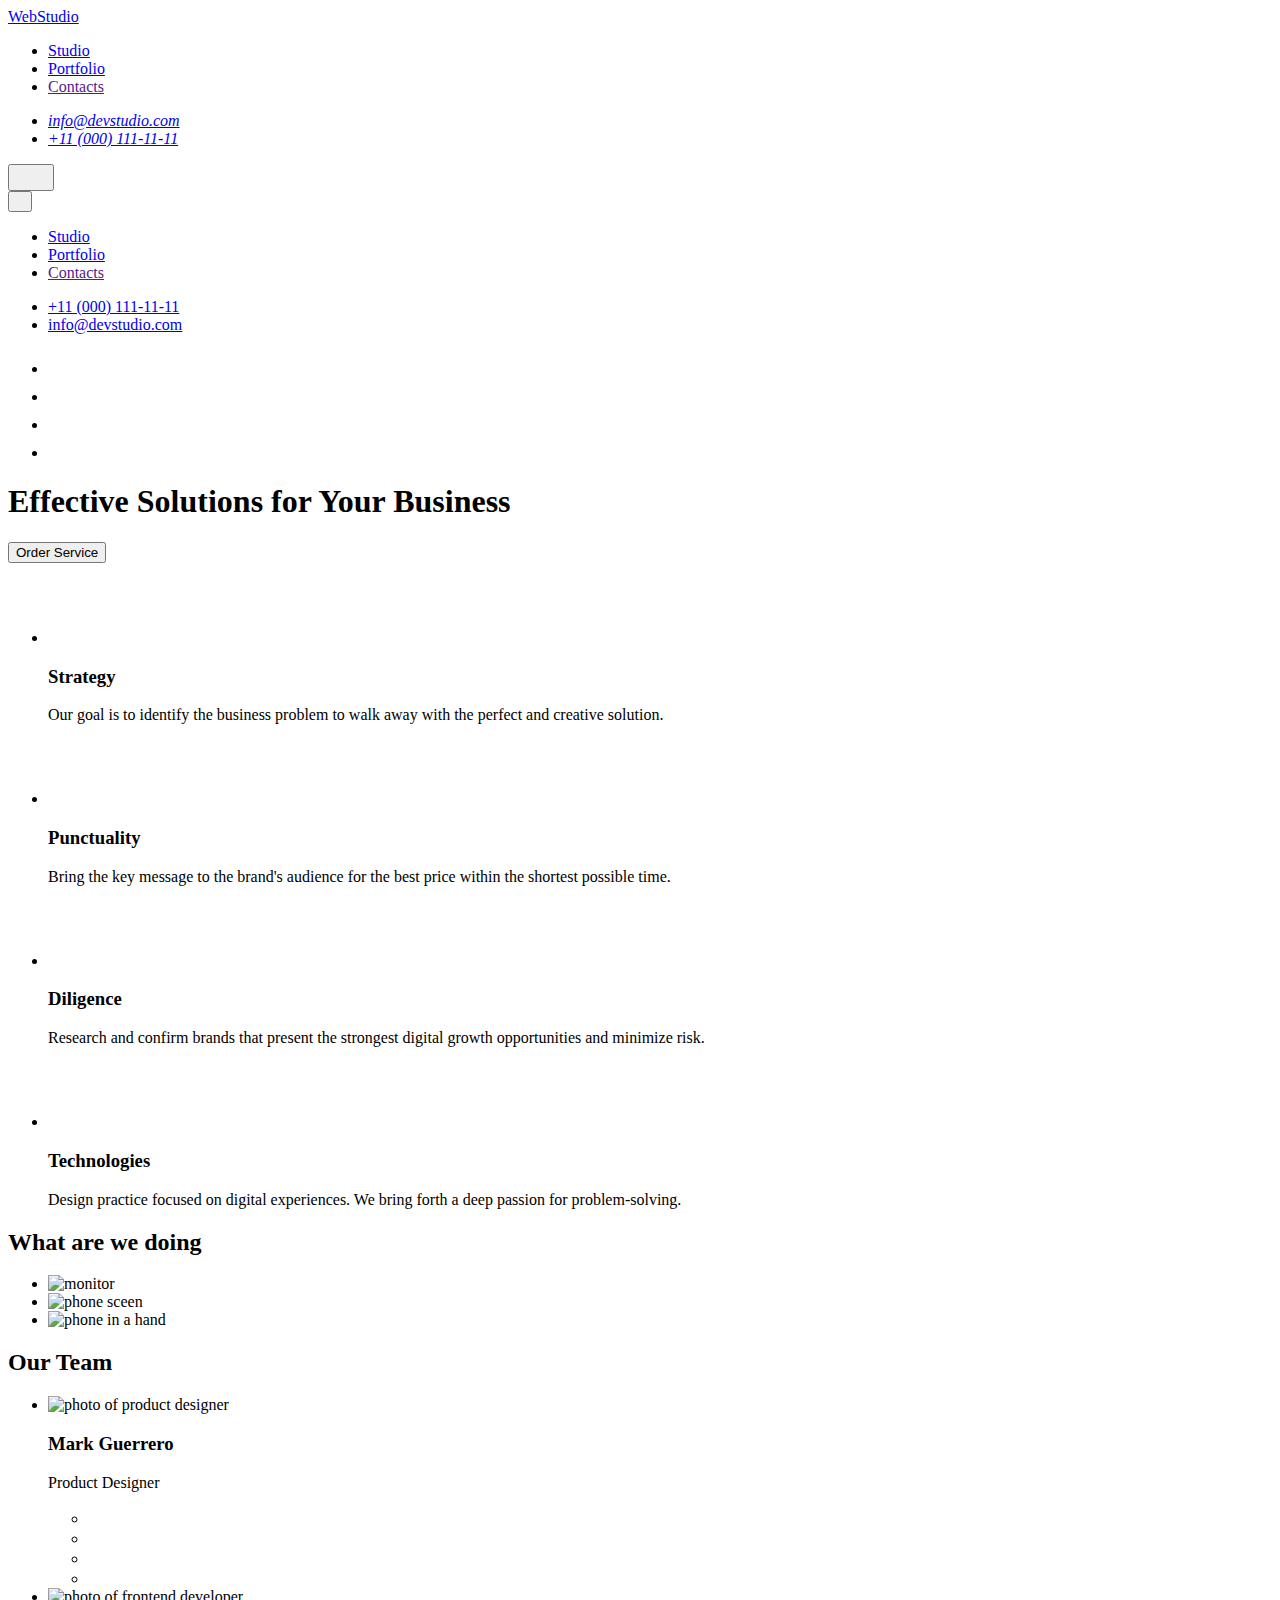
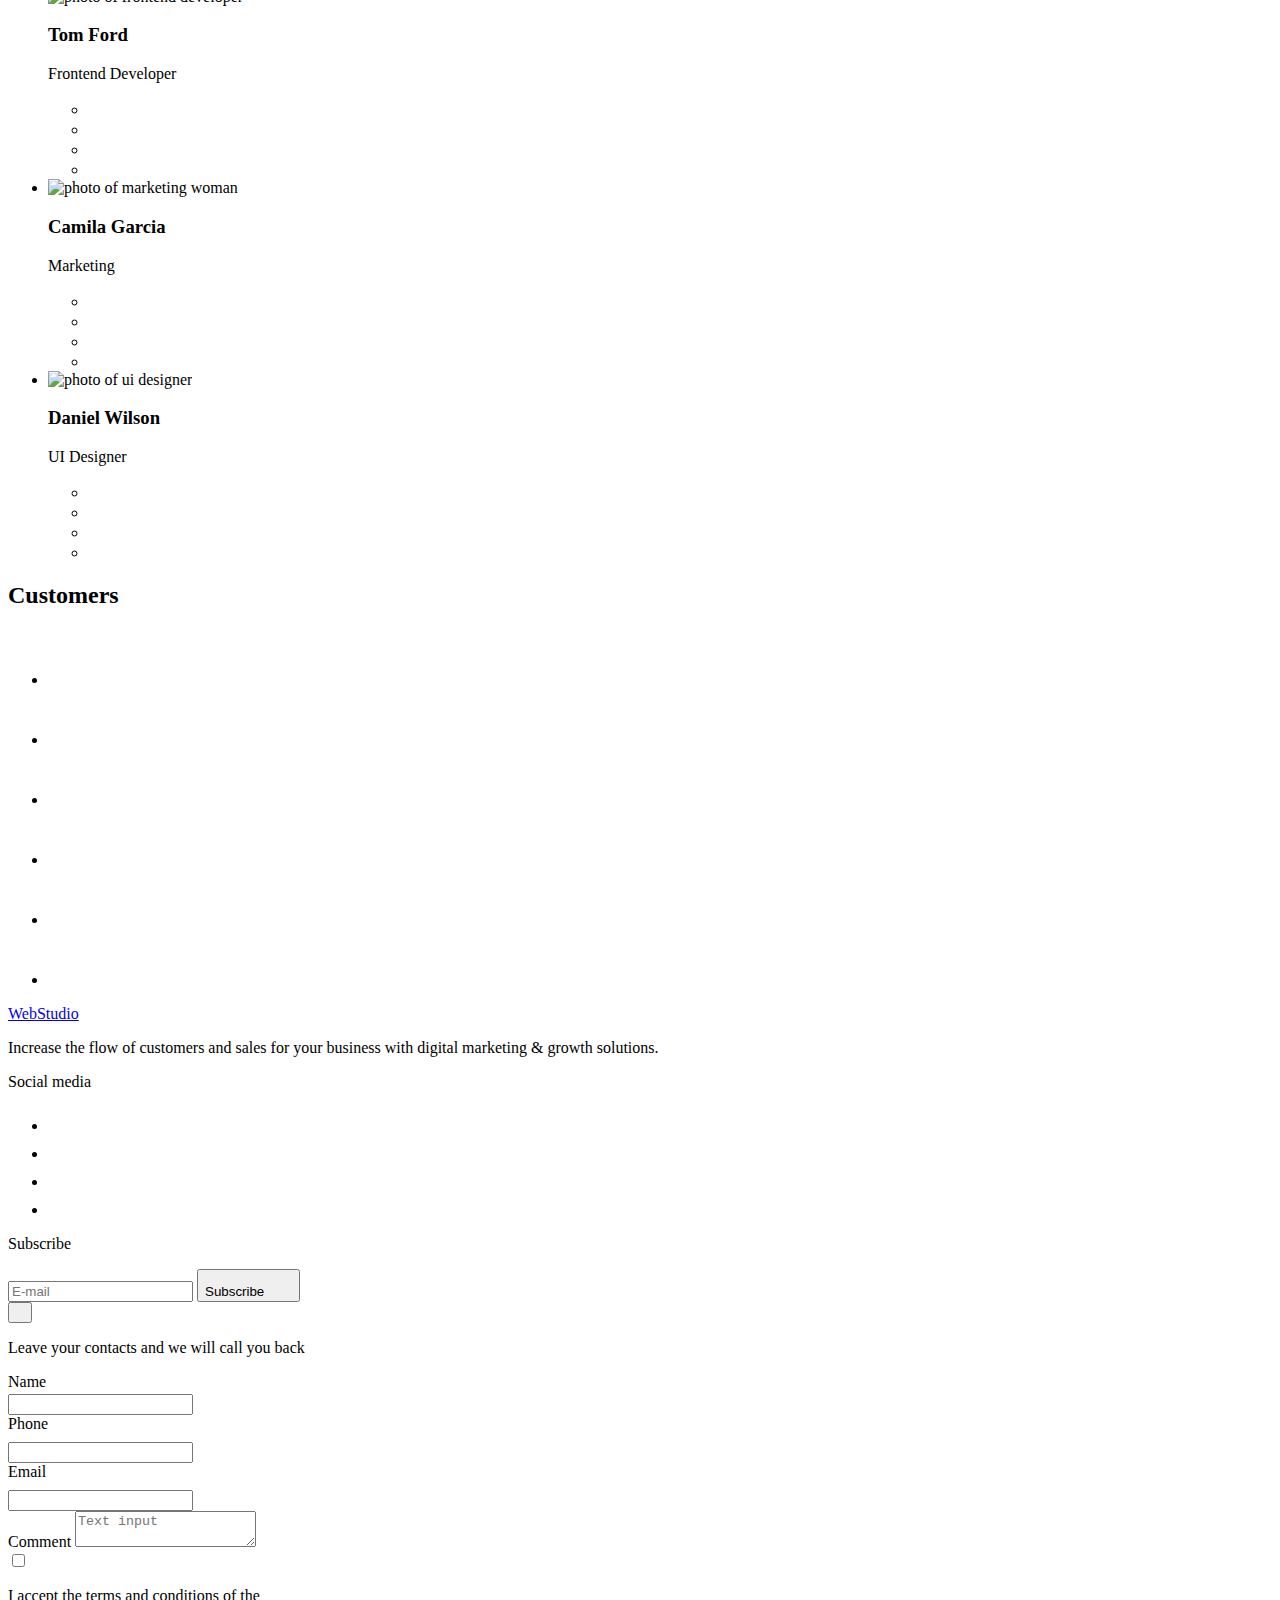
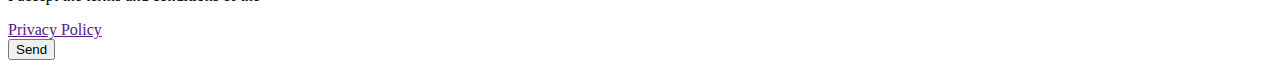
==== commit 8d086a04: "Add files via upload" ====
--- a/index.html
+++ b/index.html
@@ -1,9 +1,16 @@
 <!DOCTYPE html>
 <html lang="en">
-<head>
-    <meta charset="UTF-8">
-    <meta http-equiv="X-UA-Compatible" content="IE=edge">
-    <meta name="viewport" content="width=device-width, initial-scale=1.0">
+  <head>
+    <meta charset="UTF-8" />
+    <meta http-equiv="X-UA-Compatible" content="IE=edge" />
+    <meta name="viewport" content="width=device-width, initial-scale=1.0" />
+    <title>WebStudio</title>
+    <link rel="preconnect" href="https://fonts.googleapis.com" />
+    <link rel="preconnect" href="https://fonts.gstatic.com" crossorigin />
+    <link
+      href="https://fonts.googleapis.com/css2?family=Raleway:wght@800&family=Roboto:wght@400;500;700;900&display=swap"
+      rel="stylesheet"
+    />
     <link
       rel="stylesheet"
       href="https://cdnjs.cloudflare.com/ajax/libs/modern-normalize/1.1.0/modern-normalize.min.css"
@@ -11,530 +18,597 @@
       crossorigin="anonymous"
       referrerpolicy="no-referrer"
     />
-    <link rel="preconnect" href="https://fonts.googleapis.com">
-<link rel="preconnect" href="https://fonts.gstatic.com" crossorigin>
-<link href="https://fonts.googleapis.com/css2?family=Raleway:ital,wght@0,100;0,200;0,300;0,400;0,500;0,600;0,700;0,800;0,900;1,100;1,200;1,300;1,400;1,500;1,600;1,700;1,800;1,900&family=Roboto:ital,wght@0,100;0,300;0,400;0,500;0,700;0,900;1,100;1,300;1,400;1,500;1,700;1,900&display=swap" rel="stylesheet">
-    <link rel="stylesheet" href="styles.css/stylescss.css" type="text/css">
-        <title>WebStudio</title>
-</head>
-<body >  
-        <header>
-            <div class="container header-container">  
-        <nav class="container-navigation">
-            <a href="./index.html" class="logo"><span class="logo-web">Web</span><span class="logo-studio-one">Studio</span></a>
-            <button
-              type="button"
-              class="menu-toggle js-open-menu"
-              aria-expanded="false"
-              aria-controls="mobile-menu"
-            >
-              <svg class="mobile-icon" aria-label="mobile menu switcher">
-                <use href="./images/icons.svg#icon-menu" class="icon-menu"></use>
+    <link rel="stylesheet" href="./css/styles.css" />
+  </head>
+  <body>
+    <!-- header -->
+    <header class="header">
+      <div class="container header-container">
+        <nav class="header-navigation">
+          <a href="./index.html" class="header-logo link"
+            >Web<span class="header-logotype">Studio</span></a
+          >
+          <ul class="header-list list">
+            <li class="header-item">
+              <a href="./index.html" class="header-link link current">Studio</a>
+            </li>
+            <li class="header-item">
+              <a href="./portfolio.html" class="header-link link">Portfolio</a>
+            </li>
+            <li class="header-item">
+              <a href="" class="header-link link">Contacts</a>
+            </li>
+          </ul>
+        </nav>
+        <address class="header-address">
+          <ul class="header-list-address list">
+            <li class="header-item">
+              <a href="mailto:info@devstudio.com" class="header-contacts link"
+                >info@devstudio.com</a
+              >
+            </li>
+            <li class="header-item">
+              <a href="tel:+110001111111" class="header-contacts link"
+                >+11 (000) 111-11-11</a
+              >
+            </li>
+          </ul>
+        </address>
+        <button type="button" class="menu-open-btn" data-menu-open>
+          <svg width="30" height="18" class="mob-menu-icon">
+            <use href="./images/icons.svg#icon-menu"></use>
+          </svg>
+        </button>
+      </div>
+      <!-- Mob menu -->
+      <div class="mob-menu is-hidden" data-menu>
+        <div>
+          <button type="button" class="menu-close-btn" data-menu-close>
+            <svg class="modal-close" width="8" height="8">
+              <use href="./images/icons.svg#icon-cloz"></use>
+            </svg>
+          </button>
+          <nav>
+            <ul class="mob-menu-list list">
+              <li class="mob-menu-item">
+                <a href="./index.html" class="mob-menu-link link current-page"
+                  >Studio</a
+                >
+              </li>
+              <li class="mob-menu-item">
+                <a href="./portfolio.html" class="mob-menu-link link"
+                  >Portfolio</a
+                >
+              </li>
+              <li class="mob-menu-item">
+                <a href="" class="mob-menu-link link">Contacts</a>
+              </li>
+            </ul>
+          </nav>
+        </div>
+        <div>
+          <ul class="mob-soc-list list">
+            <li class="mob-soc-item">
+              <a href="tel:+110001111111" class="mob-menu-phone link"
+                >+11 (000) 111-11-11</a
+              >
+            </li>
+            <li class="mob-soc-item">
+              <a href="mailto:info@devstudio.com" class="mob-menu-mail link"
+                >info@devstudio.com</a
+              >
+            </li>
+          </ul>
+          <ul class="mob-icon-list list">
+            <li class="footer-item">
+              <a href="" class="mob-icon-link link">
+                <svg class="footer-icon" width="24" height="24">
+                  <use href="./images/icons.svg#icon-instagram"></use>
+                </svg>
+              </a>
+            </li>
+            <li class="footer-item">
+              <a href="" class="mob-icon-link link">
+                <svg class="footer-icon" width="24" height="24">
+                  <use href="./images/icons.svg#icon-twitter"></use>
+                </svg>
+              </a>
+            </li>
+            <li class="footer-item">
+              <a href="" class="mob-icon-link link">
+                <svg class="footer-icon" width="24" height="24">
+                  <use href="./images/icons.svg#icon-facebook"></use>
+                </svg>
+              </a>
+            </li>
+            <li class="footer-item">
+              <a href="" class="mob-icon-link link">
+                <svg class="footer-icon" width="24" height="24">
+                  <use href="./images/icons.svg#icon-linkedin"></use>
+                </svg>
+              </a>
+            </li>
+          </ul>
+        </div>
+      </div>
+    </header>
+    <!-- Main Content -->
+    <main>
+      <!-- Hero Section -->
+      <section class="hero">
+        <div class="container">
+          <h1 class="hero-title">Effective Solutions for Your Business</h1>
+          <button type="button" data-modal-open class="hero-btn">
+            Order Service
+          </button>
+        </div>
+      </section>
+      <!-- Features Section -->
+      <section class="features section">
+        <div class="container">
+          <h2 hidden class="features-hidden">features</h2>
+
+          <ul class="features-list list">
+            <li class="features-item">
+              <div class="features-list-bg">
+                <svg class="features-icon" width="64" height="64">
+                  <use href="./images/icons.svg#icon-antenna"></use>
+                </svg>
+              </div>
+              <h3 class="features-title">Strategy</h3>
+              <p class="features-text">
+                Our goal is to identify the business problem to walk away with
+                the perfect and creative solution.
+              </p>
+            </li>
+            <li class="features-item">
+              <div class="features-list-bg">
+                <svg class="features-icon" width="64" height="64">
+                  <use href="./images/icons.svg#icon-clock"></use>
+                </svg>
+              </div>
+              <h3 class="features-title">Punctuality</h3>
+              <p class="features-text">
+                Bring the key message to the brand's audience for the best price
+                within the shortest possible time.
+              </p>
+            </li>
+            <li class="features-item">
+              <div class="features-list-bg">
+                <svg class="features-icon" width="64" height="64">
+                  <use href="./images/icons.svg#icon-diagram"></use>
+                </svg>
+              </div>
+              <h3 class="features-title">Diligence</h3>
+              <p class="features-text">
+                Research and confirm brands that present the strongest digital
+                growth opportunities and minimize risk.
+              </p>
+            </li>
+            <li class="features-item">
+              <div class="features-list-bg">
+                <svg class="features-icon" width="64" height="64">
+                  <use href="./images/icons.svg#icon-astronaut"></use>
+                </svg>
+              </div>
+              <h3 class="features-title">Technologies</h3>
+              <p class="features-text">
+                Design practice focused on digital experiences. We bring forth a
+                deep passion for problem-solving.
+              </p>
+            </li>
+          </ul>
+        </div>
+      </section>
+      <!-- Our works -->
+      <section class="works section">
+        <div class="container">
+          <h2 class="section-title">What are we doing</h2>
+          <ul class="works-list list">
+            <li class="works-item">
+              <img
+                srcset="./images/monitor-img-2x.jpg 2x"
+                src="./images/monitor-img.jpg"
+                alt="monitor"
+                width="360"
+              />
+            </li>
+            <li class="works-item">
+              <img
+                srcset="./images/phone-screen-2x.jpg 2x"
+                src="./images/phone-screen.jpg"
+                alt="phone sceen"
+                width="360"
+              />
+            </li>
+            <li class="works-item">
+              <img
+                srcset="./images/phone-in-the-hand-2x.jpg 2x"
+                src="./images/phone-in-the-hand.jpg"
+                alt="phone in a hand"
+                width="360"
+              />
+            </li>
+          </ul>
+        </div>
+      </section>
+      <!-- Our team -->
+      <section class="team section">
+        <div class="container">
+          <h2 class="section-title">Our Team</h2>
+          <ul class="team-list list">
+            <li class="team-item">
+              <img
+                srcset="./images/product-designer-2x.jpg 2x"
+                src="./images/product-designer.jpg"
+                alt="photo of product designer"
+                width="264"
+              />
+              <div class="team-card">
+                <h3 class="team-names">Mark Guerrero</h3>
+                <p class="team-text">Product Designer</p>
+                <ul class="team-soc-list list">
+                  <li class="team-soc-item item">
+                    <a class="team-soc-link link" href="">
+                      <svg class="team-soc-icon" width="16" height="16">
+                        <use href="./images/icons.svg#icon-instagram"></use>
+                      </svg>
+                    </a>
+                  </li>
+                  <li class="team-soc-item item">
+                    <a class="team-soc-link link" href="">
+                      <svg class="team-soc-icon" width="16" height="16">
+                        <use href="./images/icons.svg#icon-twitter"></use>
+                      </svg>
+                    </a>
+                  </li>
+                  <li class="team-soc-item item">
+                    <a class="team-soc-link link" href="">
+                      <svg class="team-soc-icon" width="16" height="16">
+                        <use href="./images/icons.svg#icon-facebook"></use>
+                      </svg>
+                    </a>
+                  </li>
+                  <li class="team-soc-item item">
+                    <a class="team-soc-link link" href="">
+                      <svg class="team-soc-icon" width="16" height="16">
+                        <use href="./images/icons.svg#icon-linkedin"></use>
+                      </svg>
+                    </a>
+                  </li>
+                </ul>
+              </div>
+            </li>
+            <li class="team-item">
+              <img
+                srcset="./images/frontend-developer-2x.jpg 2x"
+                src="./images/frontend-developer.jpg"
+                alt="photo of frontend developer"
+                width="264"
+              />
+              <div class="team-card">
+                <h3 class="team-names">Tom Ford</h3>
+                <p class="team-text">Frontend Developer</p>
+                <ul class="team-soc-list list">
+                  <li class="team-soc-item item">
+                    <a class="team-soc-link link" href="">
+                      <svg class="team-soc-icon" width="16" height="16">
+                        <use href="./images/icons.svg#icon-instagram"></use>
+                      </svg>
+                    </a>
+                  </li>
+                  <li class="team-soc-item item">
+                    <a class="team-soc-link link" href="">
+                      <svg class="team-soc-icon" width="16" height="16">
+                        <use href="./images/icons.svg#icon-twitter"></use>
+                      </svg>
+                    </a>
+                  </li>
+                  <li class="team-soc-item item">
+                    <a class="team-soc-link link" href="">
+                      <svg class="team-soc-icon" width="16" height="16">
+                        <use href="./images/icons.svg#icon-facebook"></use>
+                      </svg>
+                    </a>
+                  </li>
+                  <li class="team-soc-item item">
+                    <a class="team-soc-link link" href="">
+                      <svg class="team-soc-icon" width="16" height="16">
+                        <use href="./images/icons.svg#icon-linkedin"></use>
+                      </svg>
+                    </a>
+                  </li>
+                </ul>
+              </div>
+            </li>
+            <li class="team-item">
+              <img
+                srcset="./images/marketing-2x.jpg 2x"
+                src="./images/marketing.jpg"
+                alt="photo of marketing woman"
+                width="264"
+              />
+              <div class="team-card">
+                <h3 class="team-names">Camila Garcia</h3>
+                <p class="team-text">Marketing</p>
+                <ul class="team-soc-list list">
+                  <li class="team-soc-item item">
+                    <a class="team-soc-link link" href="">
+                      <svg class="team-soc-icon" width="16" height="16">
+                        <use href="./images/icons.svg#icon-instagram"></use>
+                      </svg>
+                    </a>
+                  </li>
+                  <li class="team-soc-item item">
+                    <a class="team-soc-link link" href="">
+                      <svg class="team-soc-icon" width="16" height="16">
+                        <use href="./images/icons.svg#icon-twitter"></use>
+                      </svg>
+                    </a>
+                  </li>
+                  <li class="team-soc-item item">
+                    <a class="team-soc-link link" href="">
+                      <svg class="team-soc-icon" width="16" height="16">
+                        <use href="./images/icons.svg#icon-facebook"></use>
+                      </svg>
+                    </a>
+                  </li>
+                  <li class="team-soc-item item">
+                    <a class="team-soc-link link" href="">
+                      <svg class="team-soc-icon" width="16" height="16">
+                        <use href="./images/icons.svg#icon-linkedin"></use>
+                      </svg>
+                    </a>
+                  </li>
+                </ul>
+              </div>
+            </li>
+            <li class="team-item">
+              <img
+                srcset="./images/ui-designer-2x.jpg 2x"
+                src="./images/ui-designer.jpg"
+                alt="photo of ui designer"
+                width="264"
+              />
+              <div class="team-card">
+                <h3 class="team-names">Daniel Wilson</h3>
+                <p class="team-text">UI Designer</p>
+                <ul class="team-soc-list list">
+                  <li class="team-soc-item item">
+                    <a class="team-soc-link link" href="">
+                      <svg class="team-soc-icon" width="16" height="16">
+                        <use href="./images/icons.svg#icon-instagram"></use>
+                      </svg>
+                    </a>
+                  </li>
+                  <li class="team-soc-item item">
+                    <a class="team-soc-link link" href="">
+                      <svg class="team-soc-icon" width="16" height="16">
+                        <use href="./images/icons.svg#icon-twitter"></use>
+                      </svg>
+                    </a>
+                  </li>
+                  <li class="team-soc-item item">
+                    <a class="team-soc-link link" href="">
+                      <svg class="team-soc-icon" width="16" height="16">
+                        <use href="./images/icons.svg#icon-facebook"></use>
+                      </svg>
+                    </a>
+                  </li>
+                  <li class="team-soc-item item">
+                    <a class="team-soc-link link" href="">
+                      <svg class="team-soc-icon" width="16" height="16">
+                        <use href="./images/icons.svg#icon-linkedin"></use>
+                      </svg>
+                    </a>
+                  </li>
+                </ul>
+              </div>
+            </li>
+          </ul>
+        </div>
+      </section>
+      <!-- Customers -->
+      <section class="customers section">
+        <div class="container">
+          <h2 class="section-title">Customers</h2>
+          <ul class="customers-list list">
+            <li class="customers-item">
+              <a class="customers-link link" href="">
+                <svg class="cutomers-icon" width="104" height="56">
+                  <use href="./images/icons.svg#icon-Logoone"></use>
+                </svg>
+              </a>
+            </li>
+            <li class="customers-item">
+              <a class="customers-link link" href="">
+                <svg class="cutomers-icon" width="104" height="56">
+                  <use href="./images/icons.svg#icon-Logotwo"></use>
+                </svg>
+              </a>
+            </li>
+            <li class="customers-item">
+              <a class="customers-link link" href="">
+                <svg class="cutomers-icon" width="104" height="56">
+                  <use href="./images/icons.svg#icon-Logothree"></use>
+                </svg>
+              </a>
+            </li>
+            <li class="customers-item">
+              <a class="customers-link link" href="">
+                <svg class="cutomers-icon" width="104" height="56">
+                  <use href="./images/icons.svg#icon-Logofour"></use>
+                </svg>
+              </a>
+            </li>
+            <li class="customers-item">
+              <a class="customers-link link" href="">
+                <svg class="cutomers-icon" width="104" height="56">
+                  <use href="./images/icons.svg#icon-Logofive"></use>
+                </svg>
+              </a>
+            </li>
+            <li class="customers-item">
+              <a class="customers-link link" href="">
+                <svg class="cutomers-icon" width="104" height="56">
+                  <use href="./images/icons.svg#icon-Logosix"></use>
+                </svg>
+              </a>
+            </li>
+          </ul>
+        </div>
+      </section>
+    </main>
+    <!-- Footer -->
+    <footer class="footer">
+      <div class="container footer-container">
+        <div class="footer-box">
+          <a href="./index.html" class="footer-link link"
+            >Web<span class="footer-logo">Studio</span></a
+          >
+          <p class="footer-text">
+            Increase the flow of customers and sales for your business with
+            digital marketing & growth solutions.
+          </p>
+        </div>
+        <div class="footer-wrap">
+          <p class="footer-title">Social media</p>
+          <ul class="footer-list list">
+            <li class="footer-item">
+              <a href="" class="footer-soc-link link">
+                <svg class="footer-icon" width="24" height="24">
+                  <use href="./images/icons.svg#icon-instagram"></use>
+                </svg>
+              </a>
+            </li>
+            <li class="footer-item">
+              <a href="" class="footer-soc-link link">
+                <svg class="footer-icon" width="24" height="24">
+                  <use href="./images/icons.svg#icon-twitter"></use>
+                </svg>
+              </a>
+            </li>
+            <li class="footer-item">
+              <a href="" class="footer-soc-link link">
+                <svg class="footer-icon" width="24" height="24">
+                  <use href="./images/icons.svg#icon-facebook"></use>
+                </svg>
+              </a>
+            </li>
+            <li class="footer-item">
+              <a href="" class="footer-soc-link link">
+                <svg class="footer-icon" width="24" height="24">
+                  <use href="./images/icons.svg#icon-linkedin"></use>
+                </svg>
+              </a>
+            </li>
+          </ul>
+        </div>
+        <form class="subscribe-form">
+          <p class="footer-title">Subscribe</p>
+          <div class="subscribe-wrap">
+            <input class="subscribe-input" type="text" placeholder="E-mail" />
+            <button class="footer-btn" type="submit">
+              Subscribe
+              <svg class="footer-sub-icon" width="24" height="24">
+                <use href="./images/icons.svg#icon-send"></use>
               </svg>
             </button>
-            <ul class="container-nav">
-                <li><a href="index.html" class="nav-list current">Studio</a></li>
-                <li><a href="portfolio.html" class="nav-list">Portfolio</a></li>
-                <li><a href="" class="nav-list">Contacts</a></li>
-            </ul>
-        </nav>
-        <address class="adress-li">
-            <ul class="adress-list auth-nav">
-                <li><a href="mailto:info@devstudio.com" class="contact-list">info@devstudio.com</a></li>
-                <li><a href="tel:+110001111111" class="contact-list">+11 (000) 111-11-11</a></li>
-            </ul>
-        </address>
-    </div>
-    </header>
-<main>
-    <section class="hero">
-        <div class="container">
-                <h1 class="h-one">Effective Solutions
-                    for Your Business</h1>
-                <button data-modal-open type="head-button" class="button-text">Order Service</button>
-                </div>
-                
-                      <div class="backdrop is-hidden" data-modal>
-                        <div class="modal-window">
-                          <button class="close-btn" type="button" data-modal-close>
-                            <svg class="icon-close-btn">
-                              <use href="./images/symbol-defs.svg#icon-cloz"></use>
-                            </svg>
-                          </button>
-                          <p class="modal-title">Leave your contacts and we will call you back</p>
-                          <form class="form-container">
-                            <div class="form-item">
-                              <label class="label-item" for="user-name">Name</label>
-                              <input class="input-item" type="text" name="user-name" id="user-name" />
-                              <svg class="form-icon">
-                                <use href="./images/symbol-defs.svg#icon-person-black"></use>
-                              </svg>
-                            </div>
-                            <div class="form-item">
-                              <label class="label-item" for="user-phone">Phone</label>
-                              <input class="input-item" type="tel" name="user-phone" id="user-phone" />
-                              <svg class="form-icon">
-                                <use href="./images/symbol-defs.svg#icon-phone-black"></use>
-                              </svg>
-                            </div>
-                            <div class="form-item">
-                              <label class="label-item" for="user-mail">Email</label>
-                              <input class="input-item" type="email" name="user-mail" id="user-mail" />
-                              <svg class="form-icon">
-                                <use href="./images/symbol-defs.svg#icon-email-black"></use>
-                              </svg>
-                            </div>
-                            <div class="form-item">
-                              <label class="label-item" for="comment">Comment</label>
-                              <textarea
-                                class="input-comment"
-                                name="comment"
-                                id="comment"
-                                placeholder="Text input"
-                              ></textarea>
-                            </div>
-                            <div class="accept-policy-container">
-                              <input
-                                class="checkbox-input"
-                                type="checkbox"
-                                name="accept-policy"
-                                id="accept-policy"
-                                value="checked"
-                              />
-                              <svg class="checked-icon">
-                                <use href="./images/symbol-defs.svg#icon-click"></use>
-                              </svg>
-                              <span class="checkbox-icon"> </span>
-                              <label class="checkbox-label" for="accept-policy"
-                                >I accept the terms and conditions of the
-                                <a class="link-policy" href="">Privacy Policy</a>
-                              </label>
-                            </div>
-                            <button class="order-btn" type="submit"><span class="order-btn-text">Send</span></button>
-                          </form>
-                        </div>
-                    </div>
-                    </div>
-                  </div>
-    </section>
-        <section class="section about-section">
-            <div class="container">
-            <h2 hidden  class="title-two"></h2>
-            <ul class="container-section-two">
-                
-                <li class="container-feature">
-                    <div class="iconsabout">
-                    <svg  class="iconimg-about">
-                        <use href="./images/icons/symbol-defs.svg#icon-antenna" ></use>
-                    </svg>
-                </div>
-                    <h3 class="title-three">Strategy</h3> 
-                <p class="section-two-text">Our goal is to identify the business
-                    problem to walk away with the perfect and creative solution. </p></li>
-                   
-                <li class="container-feature">
-                    <div class="iconsabout">
-                        <svg  class="iconimg-about">
-                            <use  href="./images/icons/symbol-defs.svg#icon-clock"></use>
-                        </svg>
-                    </div>
-                    <h3 class="title-three" >Punctuality</h3> 
-                <p class="section-two-text">Bring the key message to the brand's audience for the best price within the shortest possible time.</p></li>
-                
-                <li class="container-feature">
-                    <div class="iconsabout">
-                        <svg  class="iconimg-about">
-                            <use   href="./images/icons/symbol-defs.svg#icon-diagram"></use>
-                        </svg>
-                    </div>
-                    <h3 class="title-three">Diligence</h3> 
-                <p class="section-two-text">Research and confirm brands that present the strongest digital growth opportunities and minimize risk.</p></li>
-    
-                <li class="container-feature">
-                    <div class="iconsabout">
-                        <svg  class="iconimg-about">
-                            <use  href="./images/icons/symbol-defs.svg#icon-astronaut"></use>
-                        </svg>
-                    </div>
-                    <h3 class="title-three">Technologies</h3> 
-                <p class="section-two-text">Design practice focused on digital experiences. We bring forth a deep passion for problem-solving.</p></li>
-                </ul>
+          </div>
+        </form>
+      </div>
+    </footer>
+    <!-- Modal -->
+    <div class="backdrop is-hidden" data-modal>
+      <div class="modal">
+        <div class="modal-close-btn">
+          <button type="button" data-modal-close class="modal-btn">
+            <svg class="modal-close" width="8" height="8">
+              <use href="./images/icons.svg#icon-cloz"></use>
+            </svg>
+          </button>
+        </div>
+        <p class="modal-title">Leave your contacts and we will call you back</p>
+        <form>
+          <div class="modal-field">
+            <label class="input-text" for="user-name">Name</label>
+            <div class="input-wrap">
+              <input
+                type="text"
+                name="user-name"
+                id="user-name"
+                class="modal-input"
+              />
+              <svg class="modal-icon" width="18" height="18">
+                <use href="./images/icons.svg#icon-person"></use>
+              </svg>
             </div>
-        </section>
-        <section class="section tasks">
-            <div class="container">
-            <h2 class="section-three-title-two">What are we doing</h2>
-            <ul class="whatwearedoing">
-                <li><img class="section-three-img" srcset="./images/desktop.jpg 1x, ./images/desktop@2x.jpg 2x"
-                  src="./images/desktop.jpg"
-                  width="360"
-                  height="300"
-                  alt="Desktop"></li>
-                <li><img class="section-three-img" srcset="./images/multi.jpg 1x, ./images/multi@2x.jpg 2x"
-                src="./images/multi.jpg"
-                width="360"
-                height="300"
-                alt="Multi"></li>
-                <li><img class="section-three-img" srcset="./images/mobile.jpg 1x, ./images/mobile@2x.jpg 2x"
-                  src="./images/mobile.jpg"
-                  width="360"
-                  height="300"
-                  alt="Mobile"></li>
-            </ul>
-        </div>
-        </section>
-        <section class="section section-ourteam">
-            <div class="container">
-            <h2  class="section-four-title-two">Our Team</h2>   
-            <ul class="ourteam">
-                <li class="team">
-                    <img class="mark-photo" srcset="./images/mark.jpg 1x, ./images/mark@2x.jpg 2x" src="./images/mark.jpg" alt="PhotoMarkGuerrero" width="264" height="260">
-                <div class="section-four-container">
-                        <h3 class="section-four-title-three">Mark Guerrero</h3>
-                    <p >Product Designer</p>
-                    <ul class="team-social-list">
-                        <li class="team-social-item">
-                            <a class="team-social-link" href="">
-                                <svg class="social-icon">
-                                    <use href="./images/icons/symbol-defs.svg#icon-instagram">
-    
-                                    </use>
-                                </svg>
-                            </a>
-                        </li>
-                        <li class="team-social-item">
-                            <a class="team-social-link" href="">
-                                <svg class="social-icon">
-                                    <use href="./images/icons/symbol-defs.svg#icon-twitter">
-    
-                                    </use>
-                                </svg>
-                            </a>
-                        </li>
-                        <li class="team-social-item">
-                            <a class="team-social-link" href="">
-                                <svg class="social-icon">
-                                    <use href="./images/icons/symbol-defs.svg#icon-facebook">
-    
-                                    </use>
-                                </svg>
-                            </a>
-                        </li>
-                        <li class="team-social-item">
-                            <a class="team-social-link" href="">
-                                <svg class="social-icon">
-                                    <use href="./images/icons/symbol-defs.svg#icon-linkedin"> 
-    
-                                    </use>
-                                </svg>
-                            </a>
-                        </li>
-                       
-                       </ul>
-                </div>
-                </li>
-                <li class="team">
-                <img class="tom-photo"  srcset="./images/tom.jpg 1x, ./images/tom@2x.jpg 2x" src="./images/tom.jpg" alt="PhotoTomFord" width="264" height="260">
-                <div class="section-four-container">
-                    <h3 class="section-four-title-three">Tom Ford</h3>
-                    <p >Frontend Developer</p>
-                    <ul class="team-social-list">
-                        <li class="team-social-item">
-                            <a class="team-social-link" href="">
-                                <svg class="social-icon">
-                                    <use href="./images/icons/symbol-defs.svg#icon-instagram">
-    
-                                    </use>
-                                </svg>
-                            </a>
-                        </li>
-                        <li class="team-social-item">
-                            <a class="team-social-link" href="">
-                                <svg class="social-icon">
-                                    <use href="./images/icons/symbol-defs.svg#icon-twitter">
-    
-                                    </use>
-                                </svg>
-                            </a>
-                        </li>
-                        <li class="team-social-item">
-                            <a class="team-social-link" href="">
-                                <svg class="social-icon">
-                                    <use href="./images/icons/symbol-defs.svg#icon-facebook">
-    
-                                    </use>
-                                </svg>
-                            </a>
-                        </li>
-                        <li class="team-social-item">
-                            <a class="team-social-link" href="">
-                                <svg class="social-icon">
-                                    <use href="./images/icons/symbol-defs.svg#icon-linkedin"> 
-    
-                                    </use>
-                                </svg>
-                            </a>
-                        </li>
-                       
-                       </ul>
-                </div>
-                </li>
-                <li class="team">
-                <img class="camila-photo" srcset="./images/camila.jpg 1x, ./images/camila@2x.jpg 2x" src="./images/camila.jpg" alt="PhotoCamilaGarcia" width="264" height="260">
-                <div class="section-four-container">
-                    <h3 class="section-four-title-three">Camila Garcia</h3>
-                    <p >Marketing</p>
-                    <ul class="team-social-list">
-                        <li class="team-social-item">
-                            <a class="team-social-link" href="">
-                                <svg class="social-icon">
-                                    <use href="./images/icons/symbol-defs.svg#icon-instagram">
-    
-                                    </use>
-                                </svg>
-                            </a>
-                        </li>
-                        <li class="team-social-item">
-                            <a class="team-social-link" href="">
-                                <svg class="social-icon">
-                                    <use href="./images/icons/symbol-defs.svg#icon-twitter">
-    
-                                    </use>
-                                </svg>
-                            </a>
-                        </li>
-                        <li class="team-social-item">
-                            <a class="team-social-link" href="">
-                                <svg class="social-icon">
-                                    <use href="./images/icons/symbol-defs.svg#icon-facebook">
-    
-                                    </use>
-                                </svg>
-                            </a>
-                        </li>
-                        <li class="team-social-item">
-                            <a class="team-social-link" href="">
-                                <svg class="social-icon">
-                                    <use href="./images/icons/symbol-defs.svg#icon-linkedin"> 
-    
-                                    </use>
-                                </svg>
-                            </a>
-                        </li>
-                       
-                       </ul>
-                </div>
-                </li>
-                <li class="team">
-                <img class="daniel-photo" srcset="./images/daniel.jpg 1x, ./images/daniel@2x.jpg 2x" src="./images/daniel.jpg" alt="PhotoDanielWilson" width="264" height="260">
-                <div class="section-four-container">  
-                <h3 class="section-four-title-three">Daniel Wilson</h3>
-                    <p >UI Designer</p>
-                    <ul class="team-social-list">
-                        <li class="team-social-item">
-                            <a class="team-social-link" href="">
-                                <svg class="social-icon">
-                                    <use href="./images/icons/symbol-defs.svg#icon-instagram">
-    
-                                    </use>
-                                </svg>
-                            </a>
-                        </li>
-                        <li class="team-social-item">
-                            <a class="team-social-link" href="">
-                                <svg class="social-icon">
-                                    <use href="./images/icons/symbol-defs.svg#icon-twitter">
-    
-                                    </use>
-                                </svg>
-                            </a>
-                        </li>
-                        <li class="team-social-item">
-                            <a class="team-social-link" href="">
-                                <svg class="social-icon">
-                                    <use href="./images/icons/symbol-defs.svg#icon-facebook">
-    
-                                    </use>
-                                </svg>
-                            </a>
-                        </li>
-                        <li class="team-social-item">
-                            <a class="team-social-link" href="">
-                                <svg class="social-icon">
-                                    <use href="./images/icons/symbol-defs.svg#icon-linkedin"> 
-    
-                                    </use>
-                                </svg>
-                            </a>
-                        </li>
-                       
-                       </ul>
-                </div>
-                </li>
-                               
-            </ul>
-        </div>
-        </section>
-        <section class="section customer-section">
-            <div class="container">
-              <h2 class="customer-title">Customers</h2>
-              <ul class="customer-list">
-                <li class="customer-item">
-                  <a class="customer-icon-container" href="">
-                    <svg class="customer-icon">
-                      <use href="./images/icons/symbol-defs.svg#icon-Logoone"></use>
-                    </svg>
-                  </a>
-                </li>
-                <li class="customer-item">
-                  <a class="customer-icon-container" href="">
-                    <svg class="customer-icon">
-                      <use href="./images/icons/symbol-defs.svg#icon-Logotwo"></use>
-                    </svg>
-                  </a>
-                </li>
-                <li class="customer-item">
-                  <a class="customer-icon-container" href="">
-                    <svg class="customer-icon">
-                      <use href="./images/icons/symbol-defs.svg#icon-Logothree"></use>
-                    </svg>
-                  </a>
-                </li>
-                <li class="customer-item">
-                  <a class="customer-icon-container" href="">
-                    <svg class="customer-icon">
-                      <use href="./images/icons/symbol-defs.svg#icon-Logofour"></use>
-                    </svg>
-                  </a>
-                </li>
-                <li class="customer-item">
-                  <a class="customer-icon-container" href="">
-                    <svg class="customer-icon">
-                      <use href="./images/icons/symbol-defs.svg#icon-Logofive"></use>
-                    </svg>
-                  </a>
-                </li>
-                <li class="customer-item">
-                  <a class="customer-icon-container" href="">
-                    <svg class="customer-icon">
-                      <use href="./images/icons/symbol-defs.svg#icon-Logosix"></use>
-                    </svg>
-                  </a>
-                </li>
-              </ul>
+          </div>
+
+          <div class="modal-field">
+            <label class="input-text" for="user-tel">Phone</label>
+            <div class="input-wrap">
+              <input
+                type="tel"
+                name="user-tel"
+                id="user-tel"
+                class="modal-input"
+              />
+              <svg class="modal-icon" width="18" height="24">
+                <use href="./images/icons.svg#icon-phone"></use>
+              </svg>
             </div>
-          </section>
-</main>
-    <footer class="footer">
-<div class="container big-footer">
-        <div class="container-footer">
-            <a href="./index.html" class="logo"><span class="logo-web">Web</span><span class="logo-studio-two">Studio</span></a>
-            <p class="footer-text">Increase the flow of customers and sales for your business with digital marketing & growth solutions.</p>
-        </div>
-        <div class="footer-social">
-            <h3 class="footer-social-title">Social media</h3>
-            <ul class="footer-social-list">
-              <li class="footer-social-item">
-                <a class="footer-social-link" href="">
-                  <svg class="footer-social-icon">
-                    <use href="./images/icons/symbol-defs.svg#icon-instagram"></use>
-                  </svg>
-                </a>
-              </li>
-              <li class="footer-social-item">
-                <a class="footer-social-link" href="">
-                  <svg class="footer-social-icon">
-                    <use href="./images/icons/symbol-defs.svg#icon-twitter"></use>
-                  </svg>
-                </a>
-              </li>
-              <li class="footer-social-item">
-                <a class="footer-social-link" href=""
-                  ><svg class="footer-social-icon">
-                    <use href="./images/icons/symbol-defs.svg#icon-facebook"></use>
-                  </svg>
-                </a>
-              </li>
-              <li class="footer-social-item">
-                <a class="footer-social-link" href=""
-                  ><svg class="footer-social-icon">
-                    <use href="./images/icons/symbol-defs.svg#icon-linkedin"></use>
-                  </svg>
-                </a>
-              </li>
-            </ul>
           </div>
-          <div class="footer-subscribe">
-            <p class="footer-social-title">Subscribe</p>
-            <form class="subscribe-form">
-              <input type="email" name="e-mail-footer" class="footer-input" placeholder="E-mail" />
-              <button class="subscribe-btn" type="submit">Subscribe
-                <svg class="footer-social-icon">
-                  <use href="./images/symbol-defs.svg#icon-icon-send"></use>
-                </svg>
-              </button>
-            </form>
+
+          <div class="modal-field">
+            <label class="input-text" for="user-email">Email</label>
+            <div class="input-wrap">
+              <input
+                type="email"
+                name="user-email"
+                id="user-email"
+                class="modal-input"
+              />
+              <svg class="modal-icon" width="18" height="24">
+                <use href="./images/icons.svg#icon-email"></use>
+              </svg>
+            </div>
           </div>
-    </div>
-    </footer>
-    <div class="menu-container js-menu-container" id="mobile-menu">
-      <button class="menu-toggle js-close-menu">
-        <svg class="icon-close-btn">
-          <use href="./images/icons.svg#icon-close-btn"></use>
-        </svg>
-      </button>
-      <div class="mobile-nav">
-        <ul class="mobile-menu list">
-          <li class="item"><a href="./index.html" class="mobile-menu-link link">Studio</a></li>
-          <li class="item">
-            <a href="./portfolio.html" class="mobile-menu-link link" link>Portfolio</a>
-          </li>
-          <li class="item"><a href="" class="mobile-menu-link link current">Contacts</a></li>
-        </ul>
-      </div>
-      <div class="mobile-menu-contacts">
-        <ul class="mobile-auth-nav list">
-          <li class="item">
-            <a href="tel:+110001111111" class="tel modal-tel link current">+11 (000) 111-11-11</a>
-          </li>
-          <li class="item">
-            <a href="mailto:info@devstudio.com" class="link mail">info@devstudio.com</a>
-          </li>
-        </ul>
-        <ul class="list soc-med-list">
-          <li class="item">
-            <a href="" class="soc-med-link">
-              <svg class="soc-med-icon">
-                <use href="./images/icons.svg#icon-instagram"></use>
-              </svg>
-            </a>
-          </li>
-          <li class="item">
-            <a href="" class="soc-med-link">
-              <svg class="soc-med-icon">
-                <use href="./images/icons.svg#icon-twitter"></use>
-              </svg>
-            </a>
-          </li>
-          <li class="item">
-            <a href="" class="soc-med-link">
-              <svg class="soc-med-icon">
-                <use href="./images/icons.svg#icon-facebook"></use>
-              </svg>
-            </a>
-          </li>
-          <li class="item">
-            <a href="" class="soc-med-link">
-              <svg class="soc-med-icon">
-                <use href="./images/icons.svg#icon-linkedin"></use>
-              </svg>
-            </a>
-          </li>
-        </ul>
+
+          <div class="modal-field">
+            <label class="input-text" for="user-text">Comment</label>
+            <textarea
+              name="user-text"
+              id="user-text"
+              placeholder="Text input"
+              class="modal-textarea"
+            ></textarea>
+          </div>
+          <div class="modal-field">
+            <input
+              class="policy-input visually-hidden"
+              id="policy"
+              name="policy"
+              type="checkbox"
+              value="true"
+            />
+            <label for="policy" class="policy-text">
+              <span>
+                <svg class="check-icon" width="10" height="8">
+                  <use href="./images/icons.svg#icon-click"></use>
+                </svg>
+              </span>
+              <p class="policy-text">
+                I accept the terms and conditions of the
+              </p>
+              <a class="policy-link" href="">Privacy Policy</a></label
+            >
+          </div>
+          <button type="submit" class="modal-button">Send</button>
+        </form>
       </div>
     </div>
+    <script src="./js/modal.js"></script>
     <script src="./js/mobile-menu.js"></script>
-    <script src="./js/modal.js"></script>
-</body>
-
+  </body>
 </html>